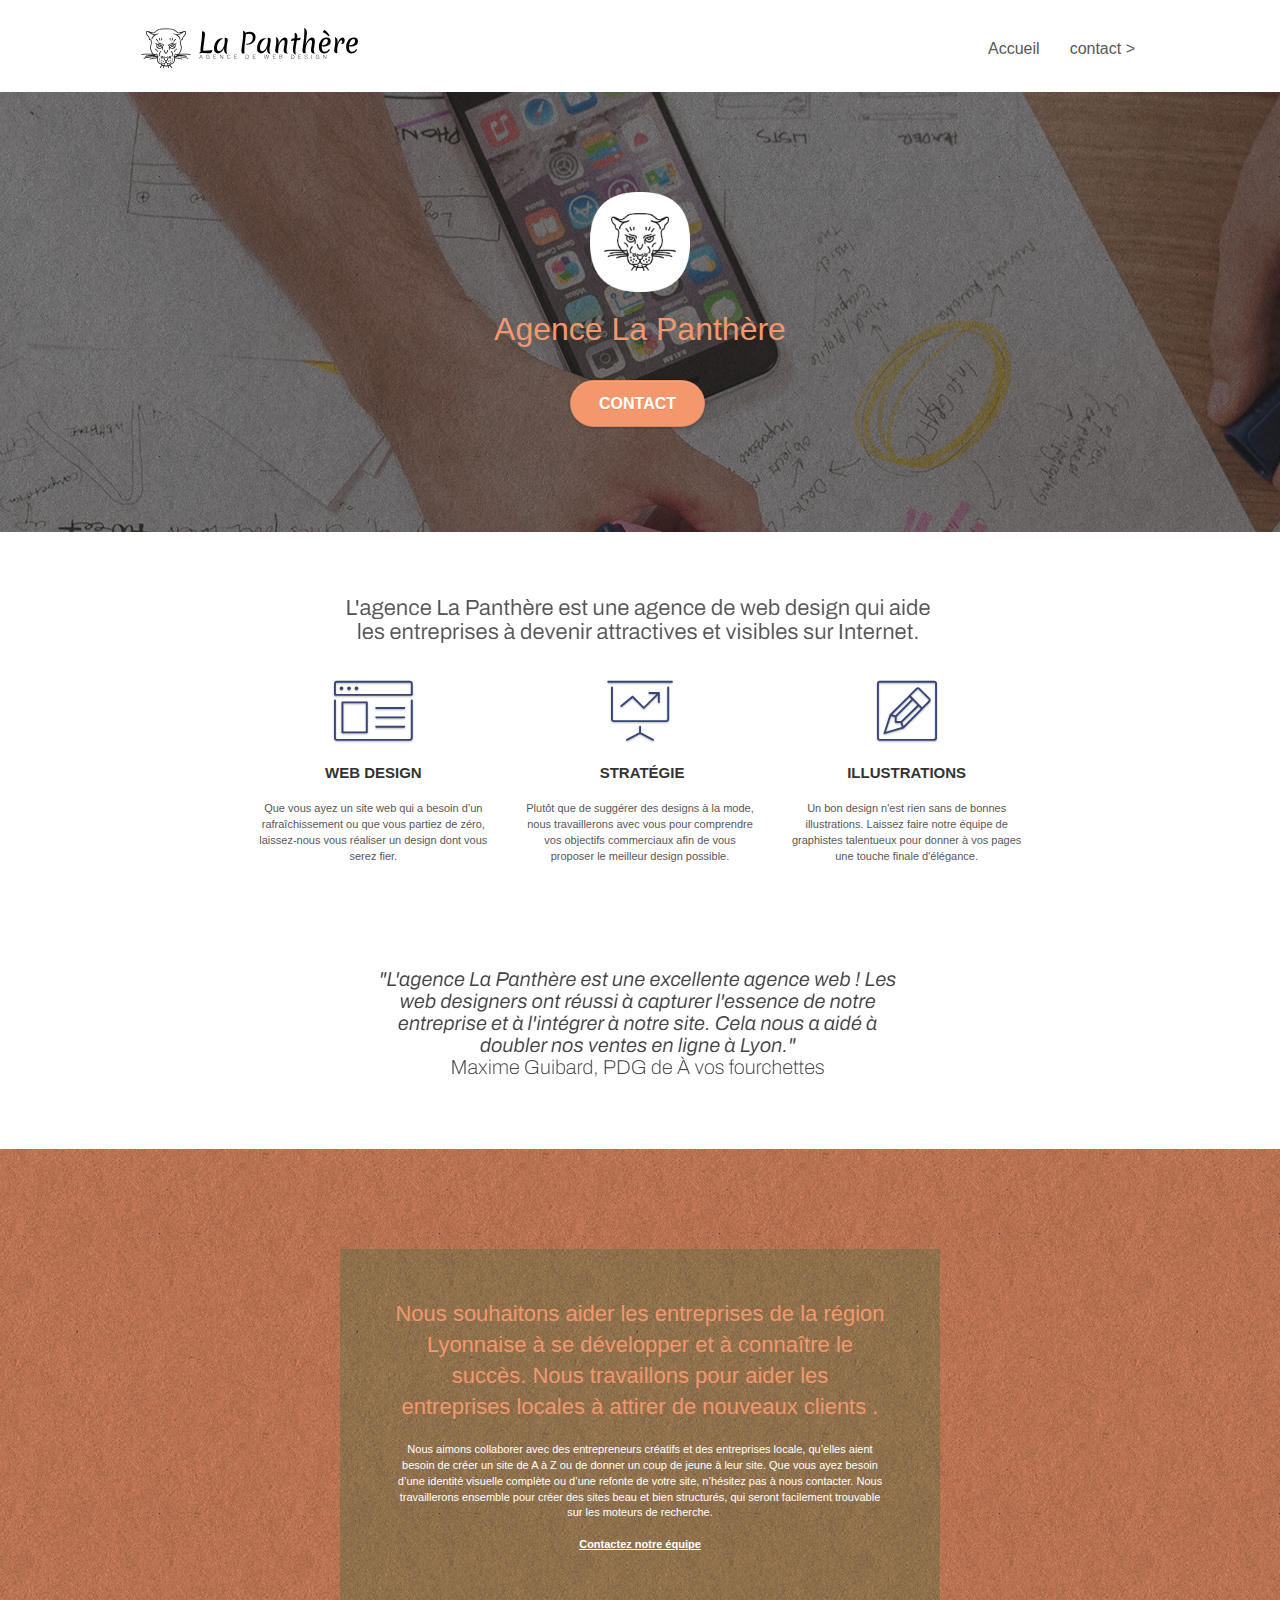
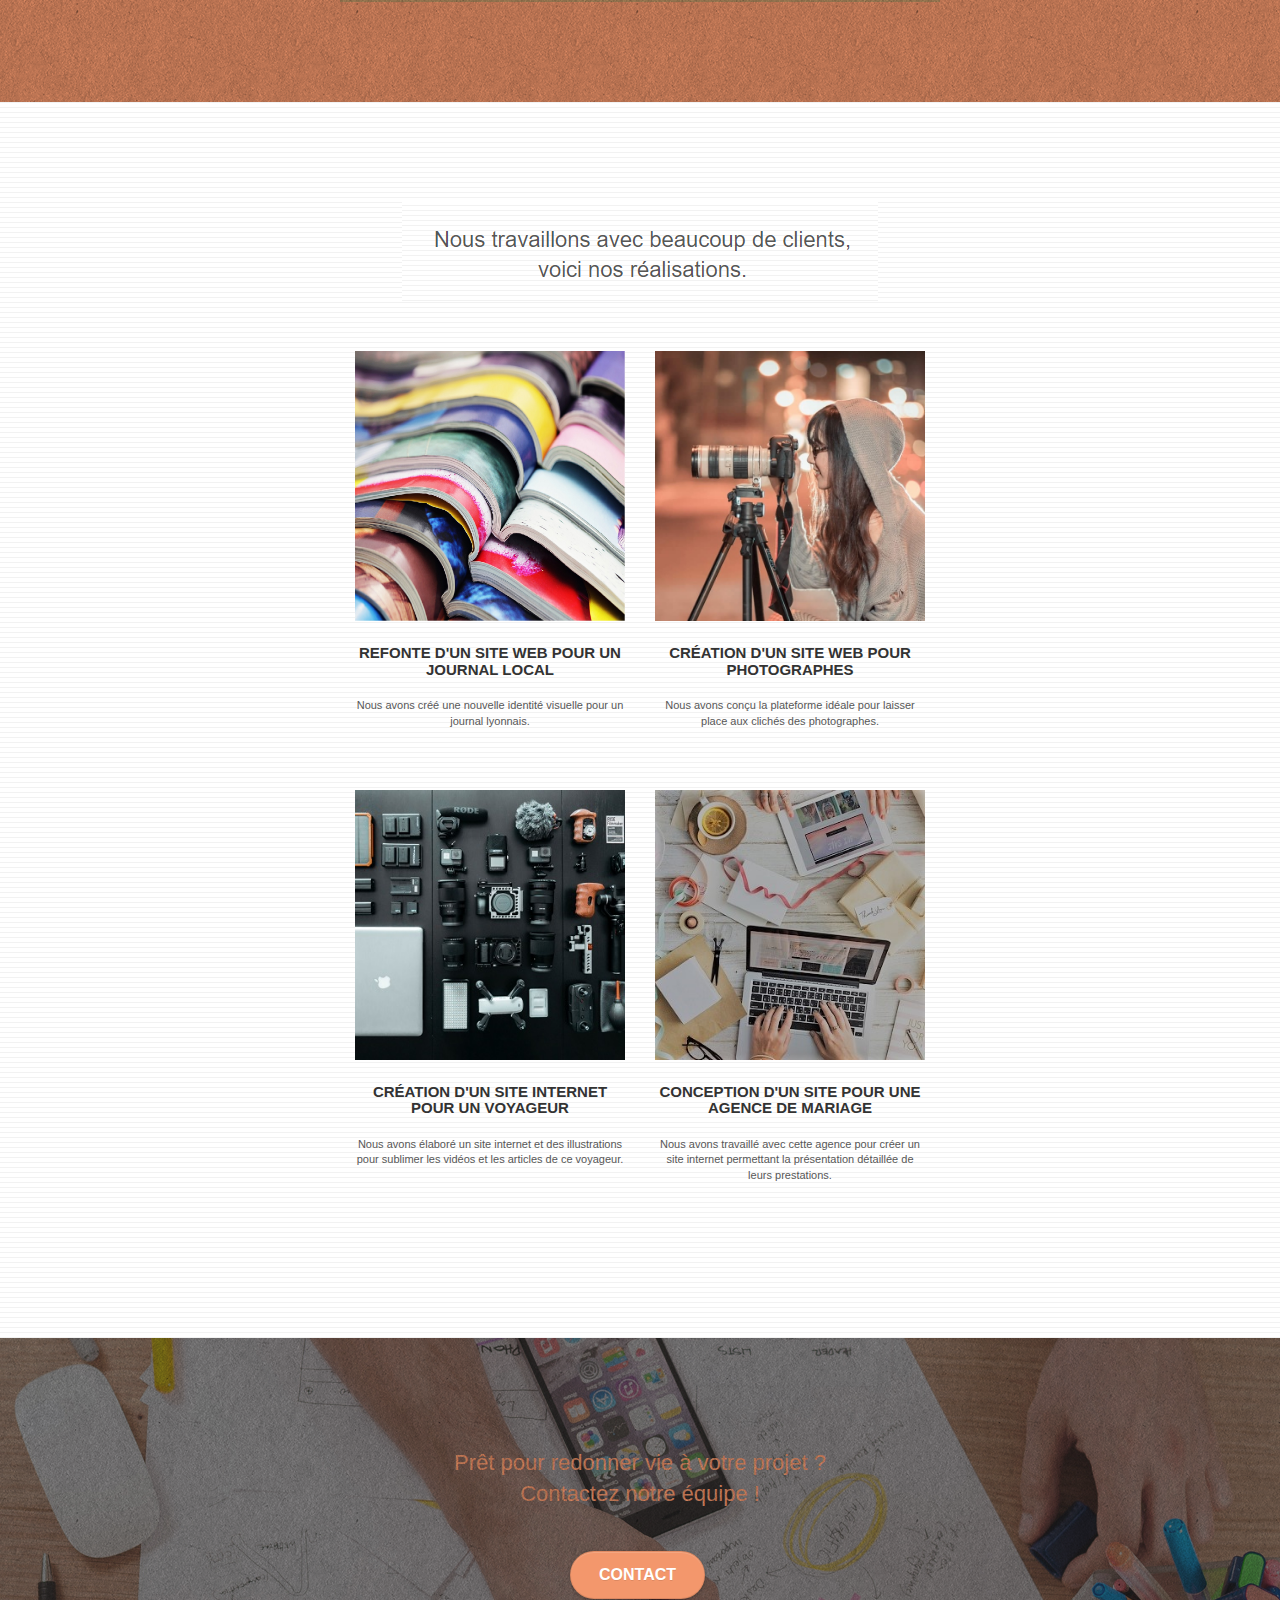
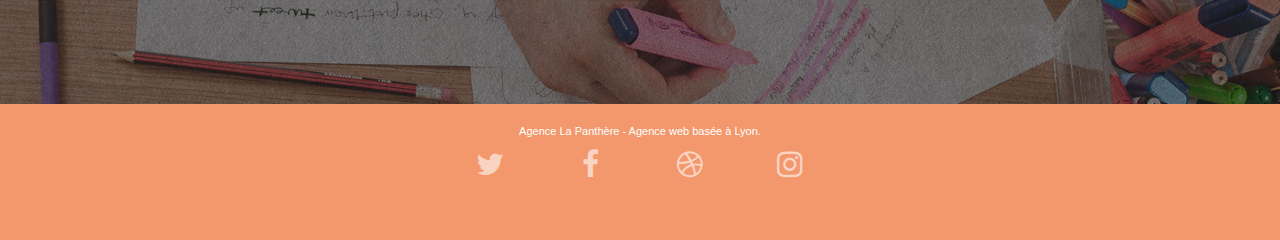
==== index.html @ e25e7077 "ajout d'une langue valide, modification des titres navigateur et suppression des lignes de texte qui" ====
<!doctype html>
<html lang="fr">
<head>
    <meta charset="utf-8">
    <meta name="keywords" content="seo, google, site web, site internet, agence design paris, agence design, agence design,agence design,agence design,agence design,agence design,agence design,agence design,agence design">
    <meta name="description" content="">
    <meta name="viewport" content="width=device-width, initial-scale=1.0, viewport-fit=cover">
    <link rel="shortcut icon" type="image/png" href="favicon.jpg">
    
	<link rel="stylesheet" type="text/css" href="./css/bootstrap.css">
	<link rel="stylesheet" type="text/css" href="style.css">
	<link rel="stylesheet" type="text/css" href="./css/font-awesome.css">
	<link rel="stylesheet" type="text/css" href="./css/et-line.css">
	
    
	<script src="./js/jquery-2.1.0.js"></script>
	<script src="./js/bootstrap.js"></script>
	<script src="./js/blocs.js"></script>
	<script src="./js/jquery.touchSwipe.js" defer></script>
	<script src="./js/gmaps.js"></script>

    <title>La Panthère-Accueil</title>

    
<!-- Analytics -->
 
<!-- Analytics END -->
    
</head>
<body>
<!-- Principal conteneur -->
<div class="page-container">
    
<!-- bloc-0 -->
<div class="bloc bgc-white l-bloc " id="bloc-0">
	<div class="container bloc-sm">

		<nav class="navbar row">
			<div class="navbar-header">
				<a class="navbar-brand" href="index.html"><img src="img/agence-la-panthere-monochrome.svg" alt="paris web design logo agence web meilleure agence" height="40" /></a>
				<button id="nav-toggle" type="button" class="ui-navbar-toggle navbar-toggle" data-toggle="collapse" data-target=".navbar-1">
					<span class="sr-only">Toggle navigation</span><span class="icon-bar"></span><span class="icon-bar"></span><span class="icon-bar"></span>
				</button>
			</div>
			<div class="collapse navbar-collapse navbar-1 special-dropdown-nav">
				<ul class="site-navigation nav navbar-nav">
					<li>
						<a href="index.html">Accueil</a>
					</li>
					<li>
					</li>
					<li>
						<a href="contact.html">contact &gt;</a>
					</li>
				</ul>
			</div>
		</nav>
	</div>
</div>
<!-- bloc-0 END -->

<!-- bloc-1-presentation -->
<div class="bloc bgc-dark-slate-blue bg-banniere d-bloc bg-t-edge bloc-bg-texture texture-paper b-parallax" id="bloc-1-hero">
	<div class="container bloc-lg">
		<div class="row tight-width-whitespace">
			<div class="col-sm-12">
				<img src="img/logo.png" class="center-block image-resize-mode" width="100" alt="Agence La Panthère, agence web paris, création logo paris" />
				<h1 class="text-center hero-bloc-text tc-white ">
					Agence La Panthère
				</h1>
				<div class="text-center">
					<a href="contact.html" class="btn btn-lg btn-clean btn-rd cta-hero btn-atomic-tangerine" id="cta-hero">Contact</a>
				</div>
			</div>
		</div>
	</div>
</div>
<!-- bloc-1-presentation END -->

<!-- bloc-2-services -->
<div class="bloc bgc-white l-bloc" id="bloc-2-services">
	<div class="container bloc-md">
		<div class="row">
			<div class="col-sm-12 text-center">
				<img alt="agence web, agence web paris, web design paris, stratégie web" src="img/title.png" />
			</div>
		</div>
		<div class="row voffset-lg med-width-whitespace">
			<div class="col-sm-4">
				<div class="text-center">
					<span class="et-icon-browser sm-shadow icon-dark-slate-blue icons icon-lg"></span>
				</div>
				<h3 class="mg-md text-center">
					Web design
				</h3>
				<p class="text-center ">
					Que vous ayez un site web qui a besoin d&rsquo;un rafraîchissement ou que vous partiez de zéro, laissez-nous vous réaliser un design dont vous serez fier.
				</p>
			</div>
			<div class="col-sm-4">
				<div class="text-center">
					<span class="et-icon-presentation sm-shadow icon-dark-slate-blue icons icon-lg"></span>
				</div>
				<h3 class="mg-md text-center">
					&nbsp;Stratégie
				</h3>
				<p class="text-center ">
					Plutôt que de suggérer des designs à la mode, nous travaillerons avec vous pour comprendre vos objectifs commerciaux afin de vous proposer le meilleur design possible.<br>
				</p>
			</div>
			<div class="col-sm-4">
				<div class="text-center">
					<span class="et-icon-edit sm-shadow icon-dark-slate-blue icons icon-lg"></span>
				</div>
				<h3 class="mg-md text-center">
					Illustrations
				</h3>
				<p class="text-center ">
					Un bon design n'est rien sans de bonnes illustrations. Laissez faire notre équipe de graphistes talentueux pour donner à vos pages une touche finale d'élégance.
				</p>
			</div>
		</div>
		<div class="row voffset-lg voffset">
			<div class="col-xs-12 col-md-8 col-md-offset-2 text-center">
				<img alt="agence web, agence web paris, web design paris, stratégie web" src="img/citation.png" />

			</div>
		</div>
	</div>
</div>
<!-- bloc-2-services END -->

<!-- bloc-3-what-i-do -->
<div class="bloc tc-white bgc-atomic-tangerine bg-presentation d-bloc bloc-bg-texture texture-paper b-parallax" id="bloc-3-what-i-do">
	<div class="container bloc-lg">
		<div class="row tight-width-whitespace black-background">
			<div class="col-sm-12">
				<h2 class="mg-md text-center tc-white">
					Nous souhaitons aider les entreprises de la région Lyonnaise à se développer et à connaître le succès. Nous travaillons pour aider les entreprises locales à attirer de nouveaux clients .<br>
				</h2>
				<p class="text-center white">
					Nous aimons collaborer avec des entrepreneurs créatifs et des entreprises locale, qu’elles aient besoin de créer un site de A à Z ou de donner un coup de jeune à leur site. Que vous ayez besoin d’une identité visuelle complète ou d’une refonte de votre site, n’hésitez pas à nous contacter. Nous travaillerons ensemble pour créer des sites beau et bien structurés, qui seront facilement trouvable sur les moteurs de recherche. <br><br><a class="ltc-white bold-link" href="contact.html">Contactez notre équipe</a><br>
				</p>
			</div>
		</div>
	</div>
</div>
<!-- bloc-3-what-i-do END -->

<!-- bloc-4-portfolio -->
<div class="bloc bgc-white bg-lines-h2-bg bg-repeat l-bloc" id="bloc-4-portfolio">
	<div class="container bloc-lg">
		<div class="row">
			<div class="col-sm-12 text-center">
				<img alt="agence web, agence web paris, web design paris, stratégie web" src="img/title2.png" />
			</div>
		</div>
		<div class="row tight-width-whitespace portfolio-row">
			<div class="col-sm-6">
				<a href="#" data-lightbox="img/1.jpg" data-gallery-id="gallery-1" data-caption="Refonte d'un site web pour un journal local" data-frame="snapshot-lb"><img src="img/1.jpg" alt="paris web design logo agence web meilleure agence et refonte site web journal" class="img-responsive portfolio-thumb" /></a>
				<h3 class="mg-md text-center">
					Refonte d'un site web pour un journal local
				</h3>
				<p class="text-center">
					Nous avons créé une nouvelle identité visuelle pour un journal lyonnais.
				</p>
			</div>
			<div class="col-sm-6">
				<a href="#" data-lightbox="img/2.jpg" data-gallery-id="gallery-1" data-caption="Création d'un site web pour photographes" data-frame="snapshot-lb"><img src="img/2.jpg" class="img-responsive portfolio-thumb" alt="paris web design logo agence web meilleure agence, Création d'un site web pour photographes" /></a>
				<h3 class="mg-md text-center">
					Création d'un site web pour photographes
				</h3>
				<p class="text-center">
					Nous avons conçu la plateforme idéale pour laisser place aux clichés des photographes.
				</p>
			</div>
		</div>
		<div class="row tight-width-whitespace portfolio-row">
			<div class="col-sm-6">
				<a href="#" data-lightbox="img/3.bmp" data-gallery-id="gallery-1" data-caption="Création d'un site internet pour un voyageur" data-frame="snapshot-lb"><img src="img/3.bmp" class="img-responsive portfolio-thumb" alt="paris web design logo agence web meilleure agence, Création d'un site web pour voyageur"/></a>
				<h3 class="mg-md text-center">
					Création d'un site internet pour un voyageur
				</h3>
				<p class="text-center">
					Nous avons élaboré un site internet et des illustrations pour sublimer les vidéos et les articles de ce voyageur.
				</p>
			</div>
			<div class="col-sm-6">
				<a href="#" data-lightbox="img/4.bmp" data-gallery-id="gallery-1" data-caption="Conception d'un site pour une agence de mariage" data-frame="snapshot-lb"><img src="img/4.bmp" class="img-responsive portfolio-thumb" alt="paris web design logo agence web meilleure agence, Création d'un site web pour agence de mariage" /></a>
				<h3 class="mg-md text-center">
					Conception d'un site pour une agence de mariage
				</h3>
				<p class="text-center">
					Nous avons travaillé avec cette agence pour créer un site internet permettant la présentation détaillée de leurs prestations.
				</p>
			</div>
		</div>
	</div>
</div>
<!-- bloc-4-portfolio END -->

<!-- bloc-5-cta -->
<div class="bloc bgc-dark-slate-blue bg-banniere d-bloc bloc-bg-texture texture-paper" id="bloc-5-cta">
	<div class="container bloc-lg">
		<div class="row">
			<h2 class="mg-md text-center tc-white">
				Prêt pour redonner vie à votre projet ?<br>Contactez notre équipe !
			</h2>
			<div class="col-sm-12 text-center">
				<a href="contact.html" class="btn btn-atomic-tangerine btn-clean btn-rd btn-lg cta-hero">Contact</a>
			</div>
		</div>
	</div>
</div>
<!-- bloc-5-cta END -->

<!-- Footer - bloc-8 -->
<div class="bloc bgc-atomic-tangerine d-bloc" id="bloc-8">
	<div class="container bloc-sm">
		<div class="row">
			<div class="col-sm-12">
				<p class="text-center white">
					Agence La Panthère - Agence web basée à Lyon.<br>
				</p>
				<div class="row row-no-gutters social">
					<div class="col-sm-3">
						<div class="text-center">
							<a class="social" href="index.html"><span class="fa fa-twitter icon-md"></span></a>
						</div>
					</div>
					<div class="col-sm-3">
						<div class="text-center">
							<a class="social" href="index.html"><span class="fa fa-facebook icon-md"></span></a>
						</div>
					</div>
					<div class="col-sm-3">
						<div class="text-center">
							<a class="social" href="index.html"><span class="fa fa-dribbble icon-md"></span></a>
						</div>
					</div>
					<div class="col-sm-3">
						<div class="text-center">
							<a class="social" href="index.html"><span class="fa fa-instagram icon-md"></span></a>
						</div>
					</div>
					<div class="keywords" style="color:#F3976C;">Agence web à paris, stratégie web, web design, illustrations, design de site web, site web, web, internet, site internet, site</div>
				</div>
			</div>
		</div>
	</div>
</div>
<!-- Footer - bloc-8 END -->

</div>
<!-- Principal conteneur END -->
    

</body>
</html>
---- style.css ----
body {
    margin: 0;
    padding: 0;
    background: #FFF;
    overflow-x: hidden;
    -webkit-font-smoothing: antialiased;
    -moz-osx-font-smoothing: grayscale;
}

a,
button {
    transition: all .3s ease-in-out;
    outline: none!important;
}

a:hover {
    text-decoration: none;
    cursor: pointer;
}

#page-loading-blocs-notifaction {
    position: fixed;
    top: 0;
    bottom: 0;
    width: 100%;
    z-index: 100000;
    background: #FFFFFF url("img/pageload-spinner.gif") no-repeat center center;
}

.bloc {
    width: 100%;
    clear: both;
    background: 50% 50% no-repeat;
    padding: 0 50px;
    -webkit-background-size: cover;
    -moz-background-size: cover;
    -o-background-size: cover;
    background-size: cover;
    position: relative;
}

.bloc .container {
    padding-left: 0;
    padding-right: 0;
}

.bloc-lg {
    padding: 100px 50px;
}

.bloc-md {
    padding: 50px;
}

.bloc-sm {
    padding: 20px 50px;
}

.bg-center,
.bg-l-edge,
.bg-r-edge,
.bg-t-edge,
.bg-b-edge,
.bg-tl-edge,
.bg-bl-edge,
.bg-tr-edge,
.bg-br-edge,
.bg-repeat {
    -webkit-background-size: auto!important;
    -moz-background-size: auto!important;
    -o-background-size: auto!important;
    background-size: auto!important;
}

.bg-repeat {
    background: repeat;
}

.bg-t-edge {
    background: top no-repeat;
}

.bloc-bg-texture::before {
    content: "";
    background-size: 2px 2px;
    position: absolute;
    top: 0;
    bottom: 0;
    left: 0;
    right: 0;
}

.texture-paper::before {
    background: url("img/texture-paper.png");
    background-size: 280px 280px;
}

.b-parallax {
    background-attachment: fixed;
}

.d-bloc {
    color: rgba(255, 255, 255, .7);
}

.d-bloc button:hover {
    color: rgba(255, 255, 255, .9);
}

.d-bloc .icon-round,
.d-bloc .icon-square,
.d-bloc .icon-rounded,
.d-bloc .icon-semi-rounded-a,
.d-bloc .icon-semi-rounded-b {
    border-color: rgba(255, 255, 255, .9);
}

.d-bloc .divider-h span {
    border-color: rgba(255, 255, 255, .2);
}

.d-bloc .a-btn,
.d-bloc .navbar a,
.d-bloc .navbar-brand,
.d-bloc a .icon-sm,
.d-bloc a .icon-md,
.d-bloc a .icon-lg,
.d-bloc a .icon-xl,
.d-bloc h1 a,
.d-bloc h2 a,
.d-bloc h3 a,
.d-bloc h4 a,
.d-bloc h5 a,
.d-bloc h6 a,
.d-bloc p a {
    color: rgba(255, 255, 255, .6);
}

.d-bloc .a-btn:hover,
.d-bloc .navbar a:hover,
.d-bloc .navbar-brand:hover,
.d-bloc a:hover .icon-sm,
.d-bloc a:hover .icon-md,
.d-bloc a:hover .icon-lg,
.d-bloc a:hover .icon-xl,
.d-bloc h1 a:hover,
.d-bloc h2 a:hover,
.d-bloc h3 a:hover,
.d-bloc h4 a:hover,
.d-bloc h5 a:hover,
.d-bloc h6 a:hover,
.d-bloc p a:hover {
    color: rgba(255, 255, 255, 1);
}

.d-bloc .navbar-toggle .icon-bar {
    background: rgba(255, 255, 255, 1);
}

.d-bloc .btn-wire,
.d-bloc .btn-wire:hover {
    color: rgba(255, 255, 255, 1);
    border-color: rgba(255, 255, 255, 1);
}

.d-bloc .panel {
    color: rgba(0, 0, 0, .5);
}

.d-bloc .panel button:hover {
    color: rgba(0, 0, 0, .7);
}

.d-bloc .panel icon {
    border-color: rgba(0, 0, 0, .7);
}

.d-bloc .panel .divider-h span {
    border-color: rgba(0, 0, 0, .1);
}

.d-bloc .panel .a-btn {
    color: rgba(0, 0, 0, .6);
}

.d-bloc .panel .a-btn:hover {
    color: rgba(0, 0, 0, 1);
}

.d-bloc .panel .btn-wire,
.d-bloc .panel .btn-wire:hover {
    color: rgba(0, 0, 0, .7);
    border-color: rgba(0, 0, 0, .3);
}

.d-bloc .panel,
.l-bloc {
    color: rgba(0, 0, 0, .5);
}

.d-bloc .panel button:hover,
.l-bloc button:hover {
    color: rgba(0, 0, 0, .7);
}

.l-bloc .icon-round,
.l-bloc .icon-square,
.l-bloc .icon-rounded,
.l-bloc .icon-semi-rounded-a,
.l-bloc .icon-semi-rounded-b {
    border-color: rgba(0, 0, 0, .7);
}

.d-bloc .panel .divider-h span,
.l-bloc .divider-h span {
    border-color: rgba(0, 0, 0, .1);
}

.d-bloc .panel .a-btn,
.l-bloc .a-btn,
.l-bloc .navbar a,
.l-bloc .navbar-brand,
.l-bloc a .icon-sm,
.l-bloc a .icon-md,
.l-bloc a .icon-lg,
.l-bloc a .icon-xl,
.l-bloc h1 a,
.l-bloc h2 a,
.l-bloc h3 a,
.l-bloc h4 a,
.l-bloc h5 a,
.l-bloc h6 a,
.l-bloc p a {
    color: rgba(0, 0, 0, .6);
}

.d-bloc .panel .a-btn:hover,
.l-bloc .a-btn:hover,
.l-bloc .navbar a:hover,
.l-bloc .navbar-brand:hover,
.l-bloc a:hover .icon-sm,
.l-bloc a:hover .icon-md,
.l-bloc a:hover .icon-lg,
.l-bloc a:hover .icon-xl,
.l-bloc h1 a:hover,
.l-bloc h2 a:hover,
.l-bloc h3 a:hover,
.l-bloc h4 a:hover,
.l-bloc h5 a:hover,
.l-bloc h6 a:hover,
.l-bloc p a:hover {
    color: rgba(0, 0, 0, 1);
}

.l-bloc .navbar-toggle .icon-bar {
    color: rgba(0, 0, 0, .6);
}

.d-bloc .panel .btn-wire,
.d-bloc .panel .btn-wire:hover,
.l-bloc .btn-wire,
.l-bloc .btn-wire:hover {
    color: rgba(0, 0, 0, .7);
    border-color: rgba(0, 0, 0, .3);
}

.voffset {
    margin-top: 30px;
}

.voffset-lg {
    margin-top: 80px;
}

.row-no-gutters {
    margin-right: 0;
    margin-left: 0;
}

.row.row-no-gutters > [class^="col-"],
.row.row-no-gutters > [class*=" col-"] {
    padding-right: 0;
    padding-left: 0;
}

#bloc-1-hero h1 {
    font-size: 32px;
}

.navbar {
    margin-bottom: 0;
    z-index: 1;
}

.navbar-brand {
    height: auto;
    padding: 3px 15px;
    font-size: 25px;
    font-weight: normal;
    font-weight: 600;
    line-height: 44px;
}

.navbar-brand img {
    max-height: 200px;
    margin: 0 5px 0 0;
    display: inline;
}

.navbar-brand img[src$=svg] {
    min-width: 100px;
}

.nav-center .navbar-brand img {
    margin: 0;
}

.navbar .nav {
    padding-top: 2px;
    margin-right: -16px;
    float: right;
    z-index: 1;
}

.nav > li {
    float: left;
    margin-top: 4px;
    font-size: 16px;
}

.navbar-nav .open .dropdown-menu > li > a {
    text-align: inherit;
}

.nav > li a:hover,
.nav > li a:focus {
    background: transparent;
}

.navbar-toggle {
    margin: 10px 10px 0 0;
    border: 0px;
}

.navbar-toggle:hover {
    background: transparent!important;
}

.navbar-toggle .icon-bar {
    background-color: rgba(0, 0, 0, .5);
    width: 26px;
}

.nav-invert .navbar .nav {
    float: left;
}

.nav-invert .navbar-header,
.nav-invert .navbar-brand {
    float: right;
    position: relative;
    z-index: 2;
}

@media (min-width: 768px) {
    .site-navigation {
        position: absolute;
        top: 50%;
        right: 20px;
        transform: translate(0, -50%);
        -webkit-transform: translateY(-50%);
    }
    .nav > li .dropdown-menu a,
    .nav > li .dropdown-menu a:hover {
        color: #484848;
    }
    .nav-invert .site-navigation {
        left: 0;
        right: 0;
    }
    .nav-center {
        text-align: center;
    }
    .nav-center .navbar-header {
        width: 100%;
    }
    .nav-center .navbar-header,
    .nav-center .navbar-brand,
    .nav-center .nav > li {
        float: none;
        display: inline-block;
    }
    .nav-center .site-navigation {
        position: relative;
        width: 100%;
        right: 0;
        margin-right: 0px;
        margin-top: 20px;
    }
    .nav-center.mini-nav .navbar-toggle {
        float: none;
        margin: 10px auto 0;
    }
}

.nav > li > .dropdown a {
    background: none!important;
    display: block;
    padding: 14px 15px;
}

nav .caret {
    margin: 0 5px;
}

.dropdown-menu .dropdown-menu {
    top: -8px;
    left: 100%;
}

.dropdown-menu .dropmenu-flow-right {
    top: 100%;
    left: 0;
    margin-left: -1px;
    border-top-left-radius: 0;
    border-top-right-radius: 0;
}

.dropdown-menu .dropdown span {
    border: 4px solid black;
    border-top-color: transparent;
    border-right-color: transparent;
    border-bottom-color: transparent;
    margin: 6px -5px 0 0!important;
    float: right;
}

.mg-md {
    margin-top: 10px;
    margin-bottom: 20px;
}

.mg-lg {
    margin-top: 10px;
    margin-bottom: 40px;
}

.btn {
    margin: 0 5px 5px 0;
}

.btn.pull-right {
    margin: 0 0 5px 5px;
}

.btn-d,
.btn-d:hover,
.btn-d:focus {
    color: #FFF;
    background: rgba(0, 0, 0, .3);
}

button {
    outline: none!important;
}

.btn-rd {
    border-radius: 40px;
}

.btn-clean {
    border: 1px solid rgba(0, 0, 0, .08);
    border-bottom-color: rgba(0, 0, 0, .1);
    text-shadow: 0 1px 0 rgba(0, 0, 1, .1);
    box-shadow: 0 1px 3px rgba(0, 0, 1, .25), inset 0 1px 0 0 rgba(255, 255, 255, .15);
}

.icon-md {
    font-size: 30px!important;
}

.icon-lg {
    font-size: 60px!important;
}

.sm-shadow {
    text-shadow: 0 1px 2px rgba(0, 0, 0, .3);
}

.panel-sq,
.panel-sq .panel-heading,
.panel-sq .panel-footer {
    border-radius: 0;
}

.panel-rd {
    border-radius: 30px;
}

.panel-rd .panel-heading {
    border-radius: 29px 29px 0 0;
}

.panel-rd .panel-footer {
    border-radius: 0 0 29px 29px;
}

.form-control {
    border-color: rgba(0, 0, 0, .1);
    box-shadow: none;
}

.scrollToTop {
    width: 40px;
    height: 40px;
    position: fixed;
    bottom: 20px;
    right: 20px;
    opacity: 0;
    z-index: 500;
    transition: all .3s ease-in-out;
}

.scrollToTop span {
    margin-top: 6px;
}

.showScrollTop {
    font-size: 14px;
    opacity: 1;
}

a[data-lightbox] {
    position: relative;
    display: block;
    text-align: center;
}

a[data-lightbox]:hover::before {
    content: "+";
    font-family: "HelveticaNeue-Light", "Helvetica Neue Light", "Helvetica Neue", Helvetica, Arial;
    font-size: 32px;
    width: 50px;
    height: 50px;
    margin-left: -25px;
    border-radius: 50%;
    background: rgba(0, 0, 0, .6);
    color: #FFF;
    font-weight: 100;
    z-index: 1;
    position: absolute;
    top: 50%;
    transform: translateY(-50%);
    -webkit-transform: translateY(-50%);
}

a[data-lightbox]:hover img {
    opacity: 0.6;
    -webkit-animation-fill-mode: none;
    animation-fill-mode: none;
}

#lightbox-modal {
    display: flex;
    align-items: center;
}

#lightbox-modal .modal-dialog {
    width: 90%;
    max-width: 900px;
    margin: 0 auto 0;
}

#lightbox-modal .modal-dialog img {
    max-height: 90vh;
    margin: 0 auto;
}

.lightbox-caption {
    padding: 20px;
    color: #FFF;
    background: rgba(0, 0, 0, .5);
    position: absolute;
    left: 15px;
    right: 15px;
    bottom: 5px;
}

.close-lightbox {
    color: #FFF;
    font-size: 30px;
    position: absolute;
    top: 20px;
    right: 20px;
    z-index: 20;
    background: rgba(0, 0, 0, .5);
    border: none;
    line-height: 30px;
    padding: 0 9px 5px;
    opacity: 0.3;
}

.close-lightbox:hover,
.next-lightbox:hover,
.prev-lightbox:hover {
    opacity: 1.0;
    color: #FFF;
}

.next-lightbox,
.prev-lightbox {
    font-size: 20px;
    color: rgba(255, 255, 255, .9);
    background: rgba(0, 0, 0, .5);
    transition: all .2s ease-in-out;
    position: absolute;
    top: 45%;
    z-index: 1;
    opacity: 0.4;
}

.next-lightbox {
    padding: 6px 8px 1px 13px;
    right: 25px;
}

.prev-lightbox {
    padding: 6px 13px 1px 10px;
    left: 25px;
}

.snapshot-lb .modal-body {
    padding-bottom: 45px;
}

.snapshot-lb .lightbox-caption {
    padding: 0;
    color: rgba(0, 0, 0, .5);
    background: none;
}

h1,
h2,
h3,
h4,
h5,
h6,
p,
label,
.btn,
a {
    font-family: "helvetica";
    font-weight: 400;
    color: #575757!important;
}

.container {
    max-width: 1000px;
}

.hero-bloc-text {
    font-size: 38px;
}

.hero-bloc-text-sub {
    font-size: 36px;
}

.statement-bloc-text {
    line-height: 26px;
    font-style: italic;
    font-size: 20px;
    text-align: center;
    font-weight: lighter;
    max-width: 520px;
    margin: auto auto auto auto;
}

p {
    font-size: 11px;
}

.tight-width-whitespace {
    max-width: 600px;
    margin: auto auto auto auto;
}

.h1 {
    font-size: 20px;
    font-family: "Open Sans";
}

.cta-hero {
    margin-top: 22px;
    color: #FFFFFF!important;
    text-transform: uppercase;
    padding: 12px 28px 12px 28px;
    font-size: 16px;
    font-weight: 700;
}

.social {
    max-width: 400px;
    margin: auto auto auto auto;
}

h2 {
    font-size: 22px;
    line-height: 1.4em;
}

h3 {
    font-size: 15px;
    text-transform: uppercase;
    font-weight: 700;
    color: #333333!important;
}

.med-width-whitespace {
    max-width: 800px;
    margin: auto auto auto auto;
    box-shadow: 0px 0px 0px #000000;
}

h1 {
    color: #333333!important;
}

h4 {
    color: #333333!important;
}

.icons {
    margin-bottom: 14px;
    margin-top: 24px;
}

.white {
    color: #FFFFFF!important;
}

.portfolio-thumb {
    margin-bottom: 24px;
}

.portfolio-row {
    margin-bottom: 44px;
    margin-top: 50px;
}

.avatar {
    box-shadow: 0px 4px 9px rgba(0, 0, 0, 0.3);
}

.black-background {
    background-color: rgba(165, 147, 99, 0.7);
    padding: 40px 40px 40px 40px;
}

.bold-link {
    font-weight: 900;
    text-decoration: underline!important;
}

.bgc-white {
    background-color: #FFFFFF;
}

.bgc-dark-slate-blue {
    background-color: #364577;
}

.bgc-atomic-tangerine {
    background-color: #F3976C;
}

.tc-white {
    color: #F3976C!important;
}

.btn-atomic-tangerine {
    background: #F3976C;
    color: #FFFFFF!important;
}

.btn-atomic-tangerine:hover {
    background: #c27956!important;
    color: #FFFFFF!important;
}

.ltc-white {
    color: #FFFFFF!important;
}

.ltc-white:hover {
    color: #cccccc!important;
}

.ltc-atomic-tangerine {
    color: #F3976C!important;
}

.ltc-atomic-tangerine:hover {
    color: #c27956!important;
}

.icon-dark-slate-blue {
    color: #364577!important;
    border-color: #364577!important;
}

.bg-dots-bg {
    background-image: url("img/dots-bg.png");
}

.bg-lines-h2-bg {
    background-image: url("img/lines-h2-bg.png");
}

.bg-banniere {
    background-image: url("img/agence-la-panthere.jpg");
}

.bg-presentation {
    background-image: url("img/image-de-presentation.bmp");
}

@media (max-width: 1024px) {
    .bloc {
        padding-left: 20px;
        padding-right: 20px;
    }
    .bloc.full-width-bloc,
    .bloc-tile-2.full-width-bloc .container,
    .bloc-tile-3.full-width-bloc .container,
    .bloc-tile-4.full-width-bloc .container {
        padding-left: 0;
        padding-right: 0;
    }
}

@media (max-width: 992px) and (min-width: 768px) {
    .navbar .nav {
        max-width: 80%
    }
    .nav-center.navbar .nav {
        max-width: 100%
    }
}

@media only screen and (min-device-width: 768px) and (max-device-width: 1024px) and (orientation: landscape) {
    .b-parallax {
        background-attachment: scroll;
    }
}

@media only screen and (min-device-width: 1024px) and (max-device-width: 1366px) and (-webkit-min-device-pixel-ratio: 1.5) {
    .b-parallax {
        background-attachment: scroll;
    }
}

@media (max-width: 991px) {
    .container {
        width: 100%;
    }
    .b-parallax {
        background-attachment: scroll;
    }
    .page-container,
    #hero-bloc {
        overflow-x: hidden;
        position: relative;
    }
    .bloc {
        padding-left: constant(safe-area-inset-left);
        padding-right: constant(safe-area-inset-right);
    }
    .bloc-group,
    .bloc-group .bloc {
        display: block;
        width: 100%;
    }
    .bloc-fill-screen .fill-bloc-top-edge,
    .bloc-fill-screen .fill-bloc-bottom-edge {
        padding: 0 20px;
        padding-left: constant(safe-area-inset-left);
        padding-right: constant(safe-area-inset-right);
    }
}

@media (max-width: 767px) {
    .page-container {
        overflow-x: hidden;
        position: relative;
    }
    h1,
    h2,
    h3,
    h4,
    h5,
    h6,
    p,
    #disqus_thread {
        padding-left: 10px!important;
        padding-right: 10px!important;
    }
    .b-parallax {
        background-attachment: scroll;
    }
    .navbar .nav {
        padding-top: 0;
        border-top: 1px solid rgba(0, 0, 0, .2);
        float: none!important;
    }
    .navbar.row {
        margin-left: 0;
        margin-right: 0;
    }
    .site-navigation {
        position: inherit;
        transform: none;
        -webkit-transform: none;
        -ms-transform: none;
    }
    .nav > li {
        margin-top: 0;
        border-bottom: 1px solid rgba(0, 0, 0, .1);
        background: rgba(0, 0, 0, .05);
        text-align: left;
        padding-left: 15px;
        width: 100%;
    }
    .nav > li:hover {
        background: rgba(0, 0, 0, .08);
    }
    .dropdown .dropdown a .caret {
        float: none;
        margin: 5px 0 0 10px!important;
        border: 4px solid black;
        border-bottom-color: transparent;
        border-right-color: transparent;
        border-left-color: transparent;
    }
    #hero-bloc .navbar .nav {
        background: rgba(0, 0, 0, .8);
    }
    #hero-bloc .navbar .nav a {
        color: rgba(255, 255, 255, .6);
    }
    .hero {
        padding: 50px 0;
    }
    .hero-nav {
        left: -1px;
        right: -1px;
    }
    .navbar-collapse {
        padding: 0;
        overflow-x: hidden;
        -webkit-box-shadow: none;
        box-shadow: none;
    }
    .navbar-brand img {
        max-height: 40px;
        width: auto;
    }
    .nav-invert .navbar-header {
        float: none;
        width: 100%;
    }
    .nav-invert .navbar-toggle {
        float: left;
        margin-left: 10px;
    }
    .bloc {
        padding-left: 0;
        padding-right: 0;
    }
    .bloc-xxl,
    .bloc-xl,
    .bloc-lg {
        padding: 40px 0;
    }
    .bloc-sm,
    .bloc-md {
        padding-left: 0;
        padding-right: 0;
    }
    .bloc-tile-2 .container,
    .bloc-tile-3 .container,
    .bloc-tile-4 .container,
    .bloc-fill-screen .fill-bloc-top-edge,
    .bloc-fill-screen .fill-bloc-bottom-edge {
        padding-left: 0;
        padding-right: 0;
    }
    .a-block {
        padding: 0 10px;
    }
    .btn-dwn {
        display: none;
    }
    .voffset {
        margin-top: 5px;
    }
    .voffset-md {
        margin-top: 20px;
    }
    .voffset-lg {
        margin-top: 30px;
    }
    form {
        padding: 5px;
    }
    .close-lightbox {
        display: inline-block;
    }
    .blocsapp-device-iphone5 {
        background-size: 216px 425px;
        padding-top: 60px;
        width: 216px;
        height: 425px;
    }
    .blocsapp-device-iphone5 img {
        width: 180px;
        height: 320px;
    }
}

@media (max-width: 400px) {
    .bloc {
        padding-left: 0;
        padding-right: 0;
    }
}

@media (max-width: 767px) {
    .bloc-mob-center-text {
        text-align: center;
    }
}
---- css/et-line.css ----
@font-face {
    font-family: et-line;
    src: url(../fonts/et-line.eot);
    src: url(../fonts/et-line.eot?#iefix) format('embedded-opentype'), url(../fonts/et-line.woff) format('woff'), url(../fonts/et-line.ttf) format('truetype'), url(../fonts/et-line.svg#et-line) format('svg');
    font-weight: 400;
    font-style: normal
}

.et-icon-adjustments,
.et-icon-alarmclock,
.et-icon-anchor,
.et-icon-aperture,
.et-icon-attachment,
.et-icon-bargraph,
.et-icon-basket,
.et-icon-beaker,
.et-icon-bike,
.et-icon-book-open,
.et-icon-briefcase,
.et-icon-browser,
.et-icon-calendar,
.et-icon-camera,
.et-icon-caution,
.et-icon-chat,
.et-icon-circle-compass,
.et-icon-clipboard,
.et-icon-clock,
.et-icon-cloud,
.et-icon-compass,
.et-icon-desktop,
.et-icon-dial,
.et-icon-document,
.et-icon-documents,
.et-icon-download,
.et-icon-dribbble,
.et-icon-edit,
.et-icon-envelope,
.et-icon-expand,
.et-icon-facebook,
.et-icon-flag,
.et-icon-focus,
.et-icon-gears,
.et-icon-genius,
.et-icon-gift,
.et-icon-global,
.et-icon-globe,
.et-icon-googleplus,
.et-icon-grid,
.et-icon-happy,
.et-icon-hazardous,
.et-icon-heart,
.et-icon-hotairballoon,
.et-icon-hourglass,
.et-icon-key,
.et-icon-laptop,
.et-icon-layers,
.et-icon-lifesaver,
.et-icon-lightbulb,
.et-icon-linegraph,
.et-icon-linkedin,
.et-icon-lock,
.et-icon-magnifying-glass,
.et-icon-map,
.et-icon-map-pin,
.et-icon-megaphone,
.et-icon-mic,
.et-icon-mobile,
.et-icon-newspaper,
.et-icon-notebook,
.et-icon-paintbrush,
.et-icon-paperclip,
.et-icon-pencil,
.et-icon-phone,
.et-icon-picture,
.et-icon-pictures,
.et-icon-piechart,
.et-icon-presentation,
.et-icon-pricetags,
.et-icon-printer,
.et-icon-profile-female,
.et-icon-profile-male,
.et-icon-puzzle,
.et-icon-quote,
.et-icon-recycle,
.et-icon-refresh,
.et-icon-ribbon,
.et-icon-rss,
.et-icon-sad,
.et-icon-scissors,
.et-icon-scope,
.et-icon-search,
.et-icon-shield,
.et-icon-speedometer,
.et-icon-strategy,
.et-icon-streetsign,
.et-icon-tablet,
.et-icon-target,
.et-icon-telescope,
.et-icon-toolbox,
.et-icon-tools,
.et-icon-tools-2,
.et-icon-trophy,
.et-icon-tumblr,
.et-icon-twitter,
.et-icon-upload,
.et-icon-video,
.et-icon-wallet,
.et-icon-wine {
    font-family: et-line;
    speak: none;
    font-style: normal;
    font-weight: 400;
    font-variant: normal;
    text-transform: none;
    line-height: 1;
    -webkit-font-smoothing: antialiased;
    -moz-osx-font-smoothing: grayscale;
    display: inline-block
}

.et-icon-mobile:before {
    content: "\e000"
}

.et-icon-laptop:before {
    content: "\e001"
}

.et-icon-desktop:before {
    content: "\e002"
}

.et-icon-tablet:before {
    content: "\e003"
}

.et-icon-phone:before {
    content: "\e004"
}

.et-icon-document:before {
    content: "\e005"
}

.et-icon-documents:before {
    content: "\e006"
}

.et-icon-search:before {
    content: "\e007"
}

.et-icon-clipboard:before {
    content: "\e008"
}

.et-icon-newspaper:before {
    content: "\e009"
}

.et-icon-notebook:before {
    content: "\e00a"
}

.et-icon-book-open:before {
    content: "\e00b"
}

.et-icon-browser:before {
    content: "\e00c"
}

.et-icon-calendar:before {
    content: "\e00d"
}

.et-icon-presentation:before {
    content: "\e00e"
}

.et-icon-picture:before {
    content: "\e00f"
}

.et-icon-pictures:before {
    content: "\e010"
}

.et-icon-video:before {
    content: "\e011"
}

.et-icon-camera:before {
    content: "\e012"
}

.et-icon-printer:before {
    content: "\e013"
}

.et-icon-toolbox:before {
    content: "\e014"
}

.et-icon-briefcase:before {
    content: "\e015"
}

.et-icon-wallet:before {
    content: "\e016"
}

.et-icon-gift:before {
    content: "\e017"
}

.et-icon-bargraph:before {
    content: "\e018"
}

.et-icon-grid:before {
    content: "\e019"
}

.et-icon-expand:before {
    content: "\e01a"
}

.et-icon-focus:before {
    content: "\e01b"
}

.et-icon-edit:before {
    content: "\e01c"
}

.et-icon-adjustments:before {
    content: "\e01d"
}

.et-icon-ribbon:before {
    content: "\e01e"
}

.et-icon-hourglass:before {
    content: "\e01f"
}

.et-icon-lock:before {
    content: "\e020"
}

.et-icon-megaphone:before {
    content: "\e021"
}

.et-icon-shield:before {
    content: "\e022"
}

.et-icon-trophy:before {
    content: "\e023"
}

.et-icon-flag:before {
    content: "\e024"
}

.et-icon-map:before {
    content: "\e025"
}

.et-icon-puzzle:before {
    content: "\e026"
}

.et-icon-basket:before {
    content: "\e027"
}

.et-icon-envelope:before {
    content: "\e028"
}

.et-icon-streetsign:before {
    content: "\e029"
}

.et-icon-telescope:before {
    content: "\e02a"
}

.et-icon-gears:before {
    content: "\e02b"
}

.et-icon-key:before {
    content: "\e02c"
}

.et-icon-paperclip:before {
    content: "\e02d"
}

.et-icon-attachment:before {
    content: "\e02e"
}

.et-icon-pricetags:before {
    content: "\e02f"
}

.et-icon-lightbulb:before {
    content: "\e030"
}

.et-icon-layers:before {
    content: "\e031"
}

.et-icon-pencil:before {
    content: "\e032"
}

.et-icon-tools:before {
    content: "\e033"
}

.et-icon-tools-2:before {
    content: "\e034"
}

.et-icon-scissors:before {
    content: "\e035"
}

.et-icon-paintbrush:before {
    content: "\e036"
}

.et-icon-magnifying-glass:before {
    content: "\e037"
}

.et-icon-circle-compass:before {
    content: "\e038"
}

.et-icon-linegraph:before {
    content: "\e039"
}

.et-icon-mic:before {
    content: "\e03a"
}

.et-icon-strategy:before {
    content: "\e03b"
}

.et-icon-beaker:before {
    content: "\e03c"
}

.et-icon-caution:before {
    content: "\e03d"
}

.et-icon-recycle:before {
    content: "\e03e"
}

.et-icon-anchor:before {
    content: "\e03f"
}

.et-icon-profile-male:before {
    content: "\e040"
}

.et-icon-profile-female:before {
    content: "\e041"
}

.et-icon-bike:before {
    content: "\e042"
}

.et-icon-wine:before {
    content: "\e043"
}

.et-icon-hotairballoon:before {
    content: "\e044"
}

.et-icon-globe:before {
    content: "\e045"
}

.et-icon-genius:before {
    content: "\e046"
}

.et-icon-map-pin:before {
    content: "\e047"
}

.et-icon-dial:before {
    content: "\e048"
}

.et-icon-chat:before {
    content: "\e049"
}

.et-icon-heart:before {
    content: "\e04a"
}

.et-icon-cloud:before {
    content: "\e04b"
}

.et-icon-upload:before {
    content: "\e04c"
}

.et-icon-download:before {
    content: "\e04d"
}

.et-icon-target:before {
    content: "\e04e"
}

.et-icon-hazardous:before {
    content: "\e04f"
}

.et-icon-piechart:before {
    content: "\e050"
}

.et-icon-speedometer:before {
    content: "\e051"
}

.et-icon-global:before {
    content: "\e052"
}

.et-icon-compass:before {
    content: "\e053"
}

.et-icon-lifesaver:before {
    content: "\e054"
}

.et-icon-clock:before {
    content: "\e055"
}

.et-icon-aperture:before {
    content: "\e056"
}

.et-icon-quote:before {
    content: "\e057"
}

.et-icon-scope:before {
    content: "\e058"
}

.et-icon-alarmclock:before {
    content: "\e059"
}

.et-icon-refresh:before {
    content: "\e05a"
}

.et-icon-happy:before {
    content: "\e05b"
}

.et-icon-sad:before {
    content: "\e05c"
}

.et-icon-facebook:before {
    content: "\e05d"
}

.et-icon-twitter:before {
    content: "\e05e"
}

.et-icon-googleplus:before {
    content: "\e05f"
}

.et-icon-rss:before {
    content: "\e060"
}

.et-icon-tumblr:before {
    content: "\e061"
}

.et-icon-linkedin:before {
    content: "\e062"
}

.et-icon-dribbble:before {
    content: "\e063"
}
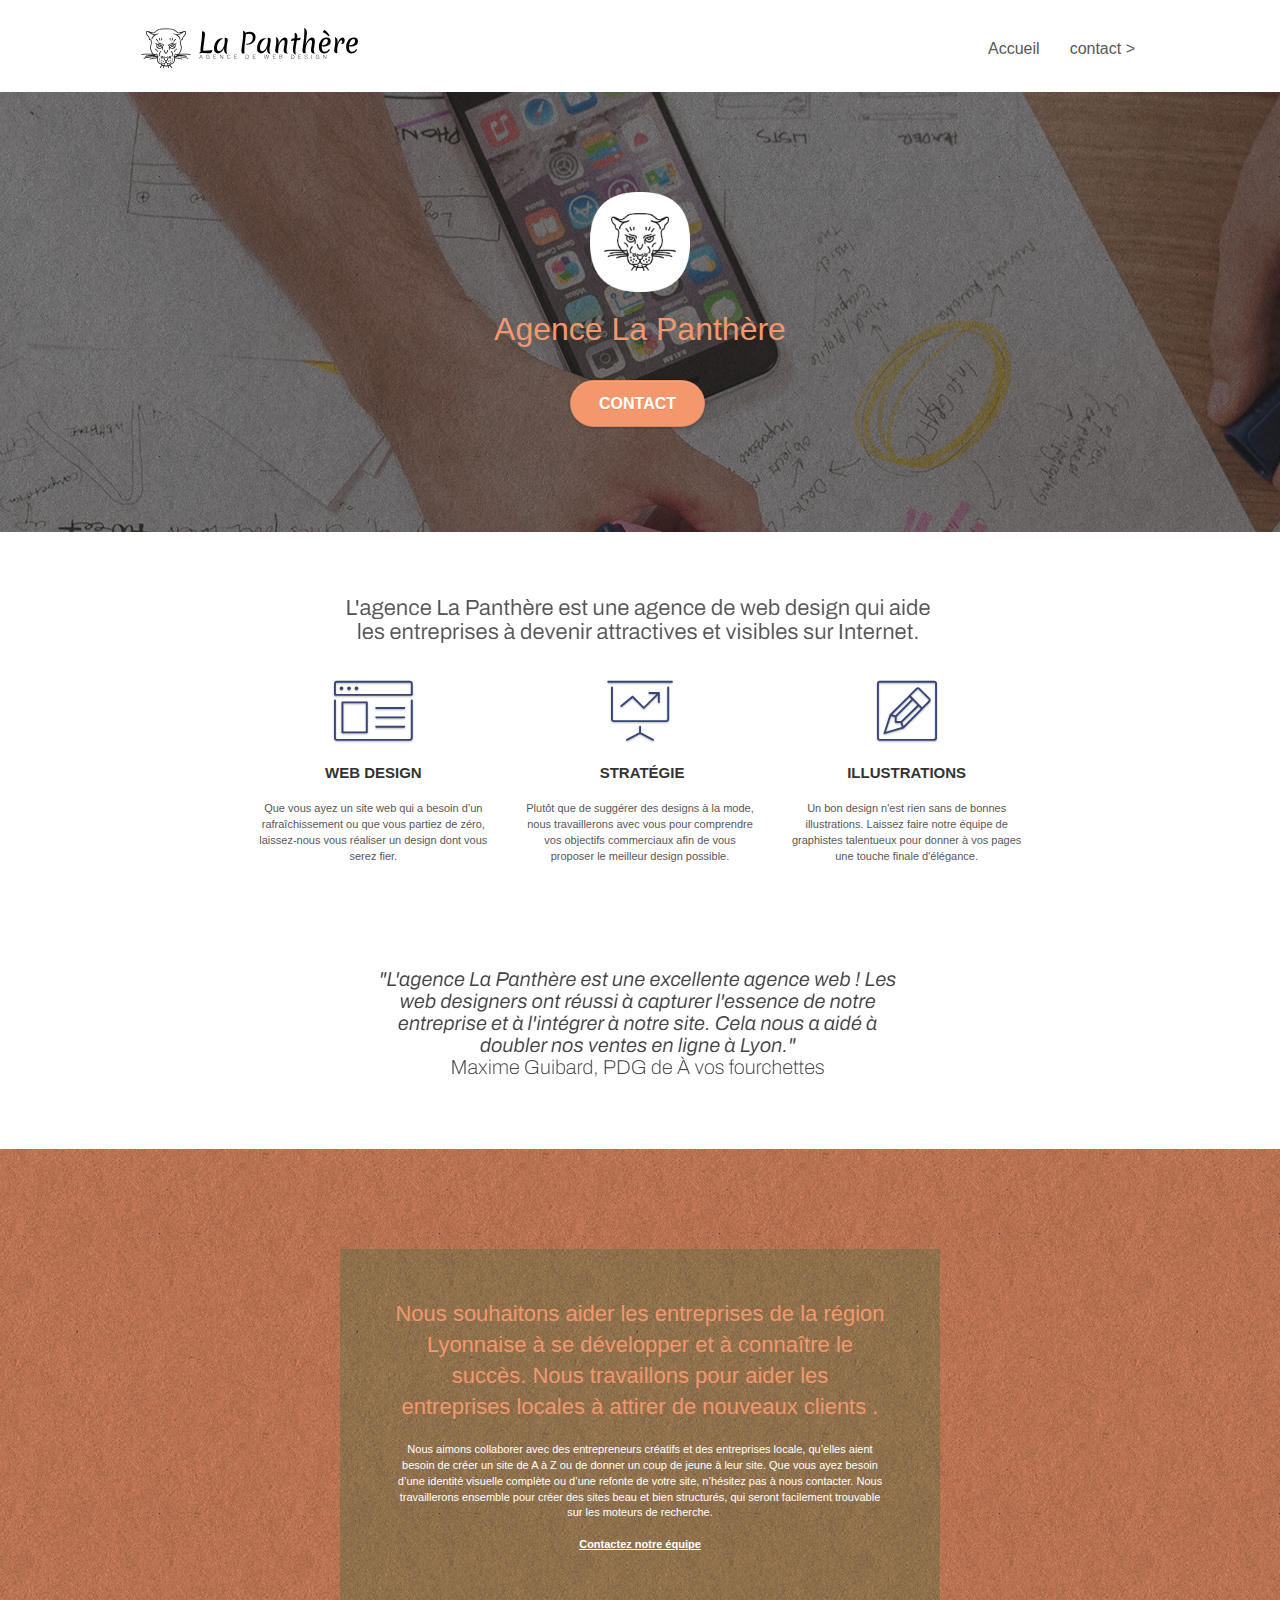
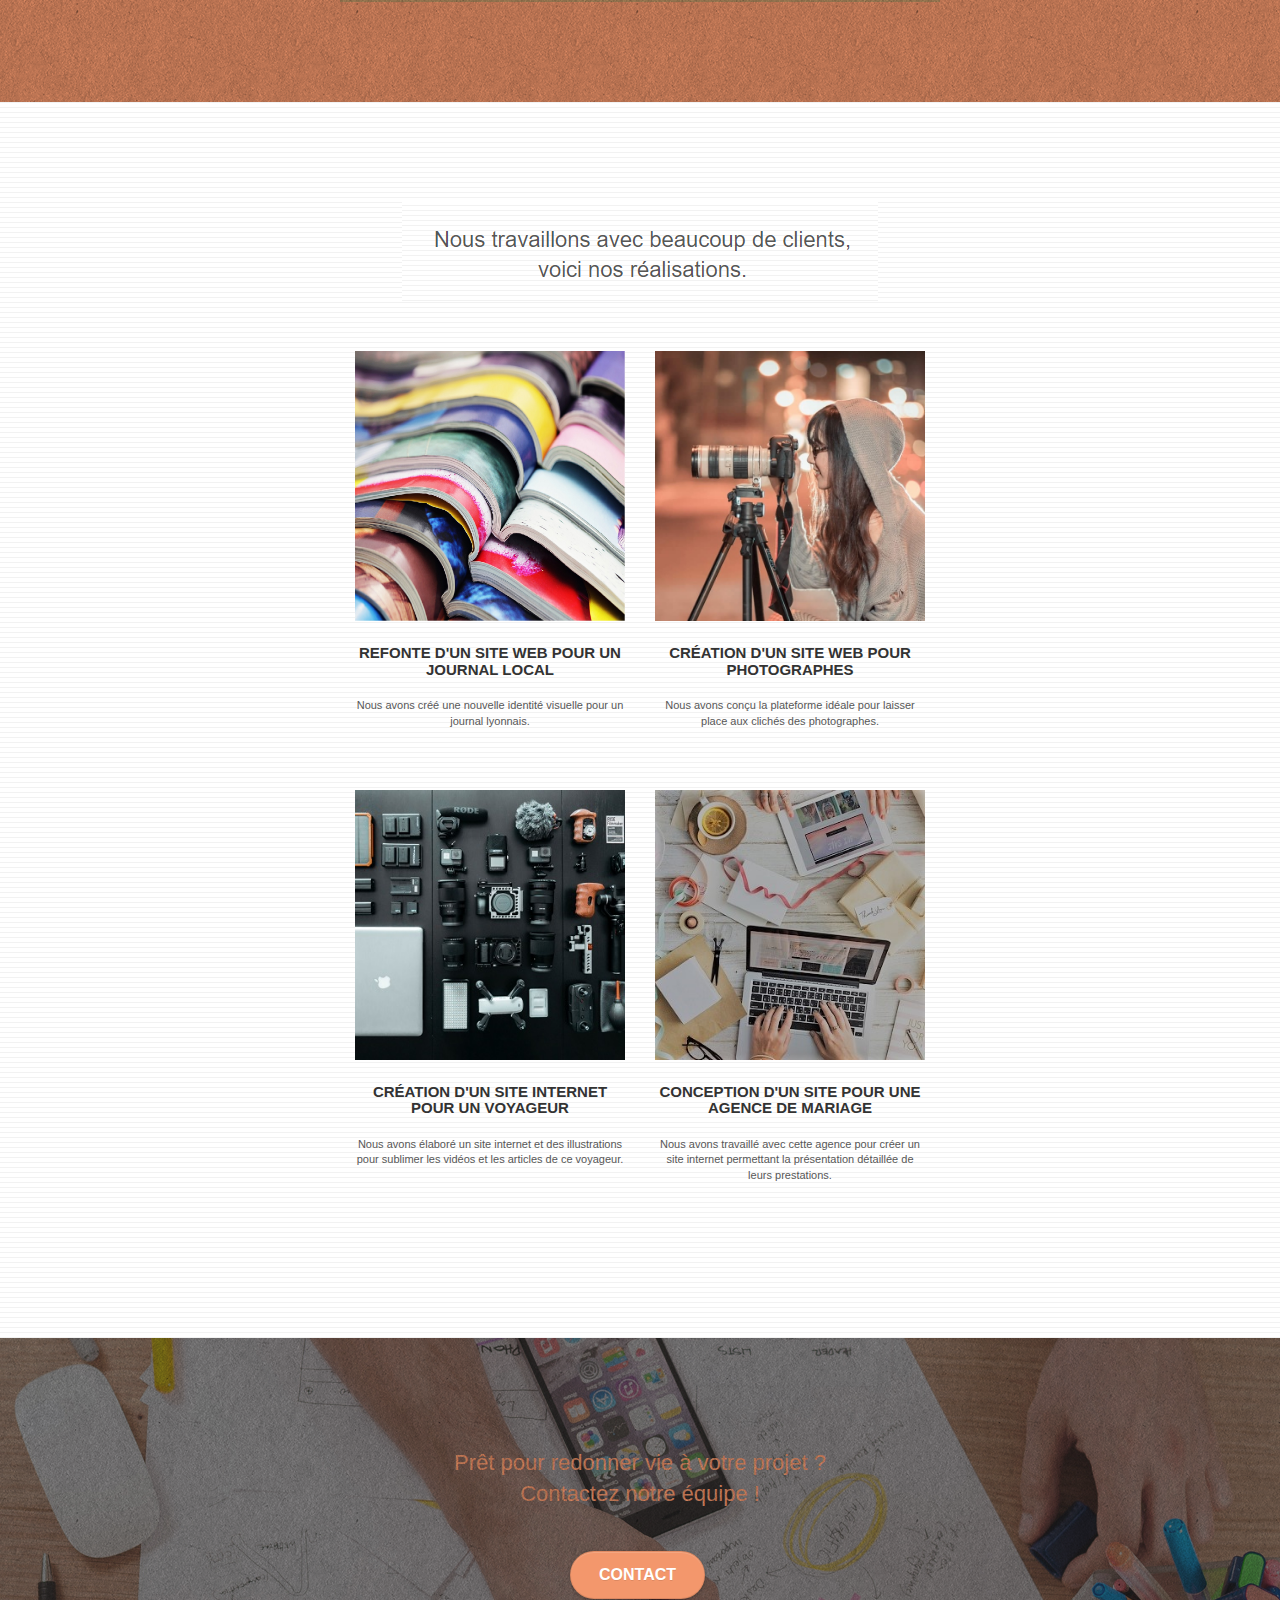
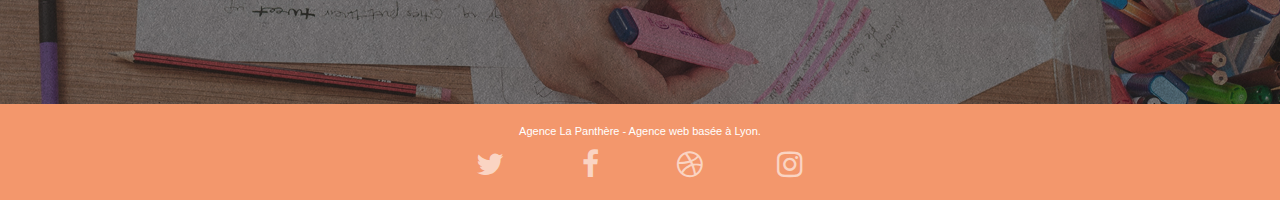
==== commit 900e5bec: "suppression black hat footer index html" ====
--- a/index.html
+++ b/index.html
@@ -243,7 +243,6 @@
 							<a class="social" href="index.html"><span class="fa fa-instagram icon-md"></span></a>
 						</div>
 					</div>
-					<div class="keywords" style="color:#F3976C;">Agence web à paris, stratégie web, web design, illustrations, design de site web, site web, web, internet, site internet, site</div>
 				</div>
 			</div>
 		</div>
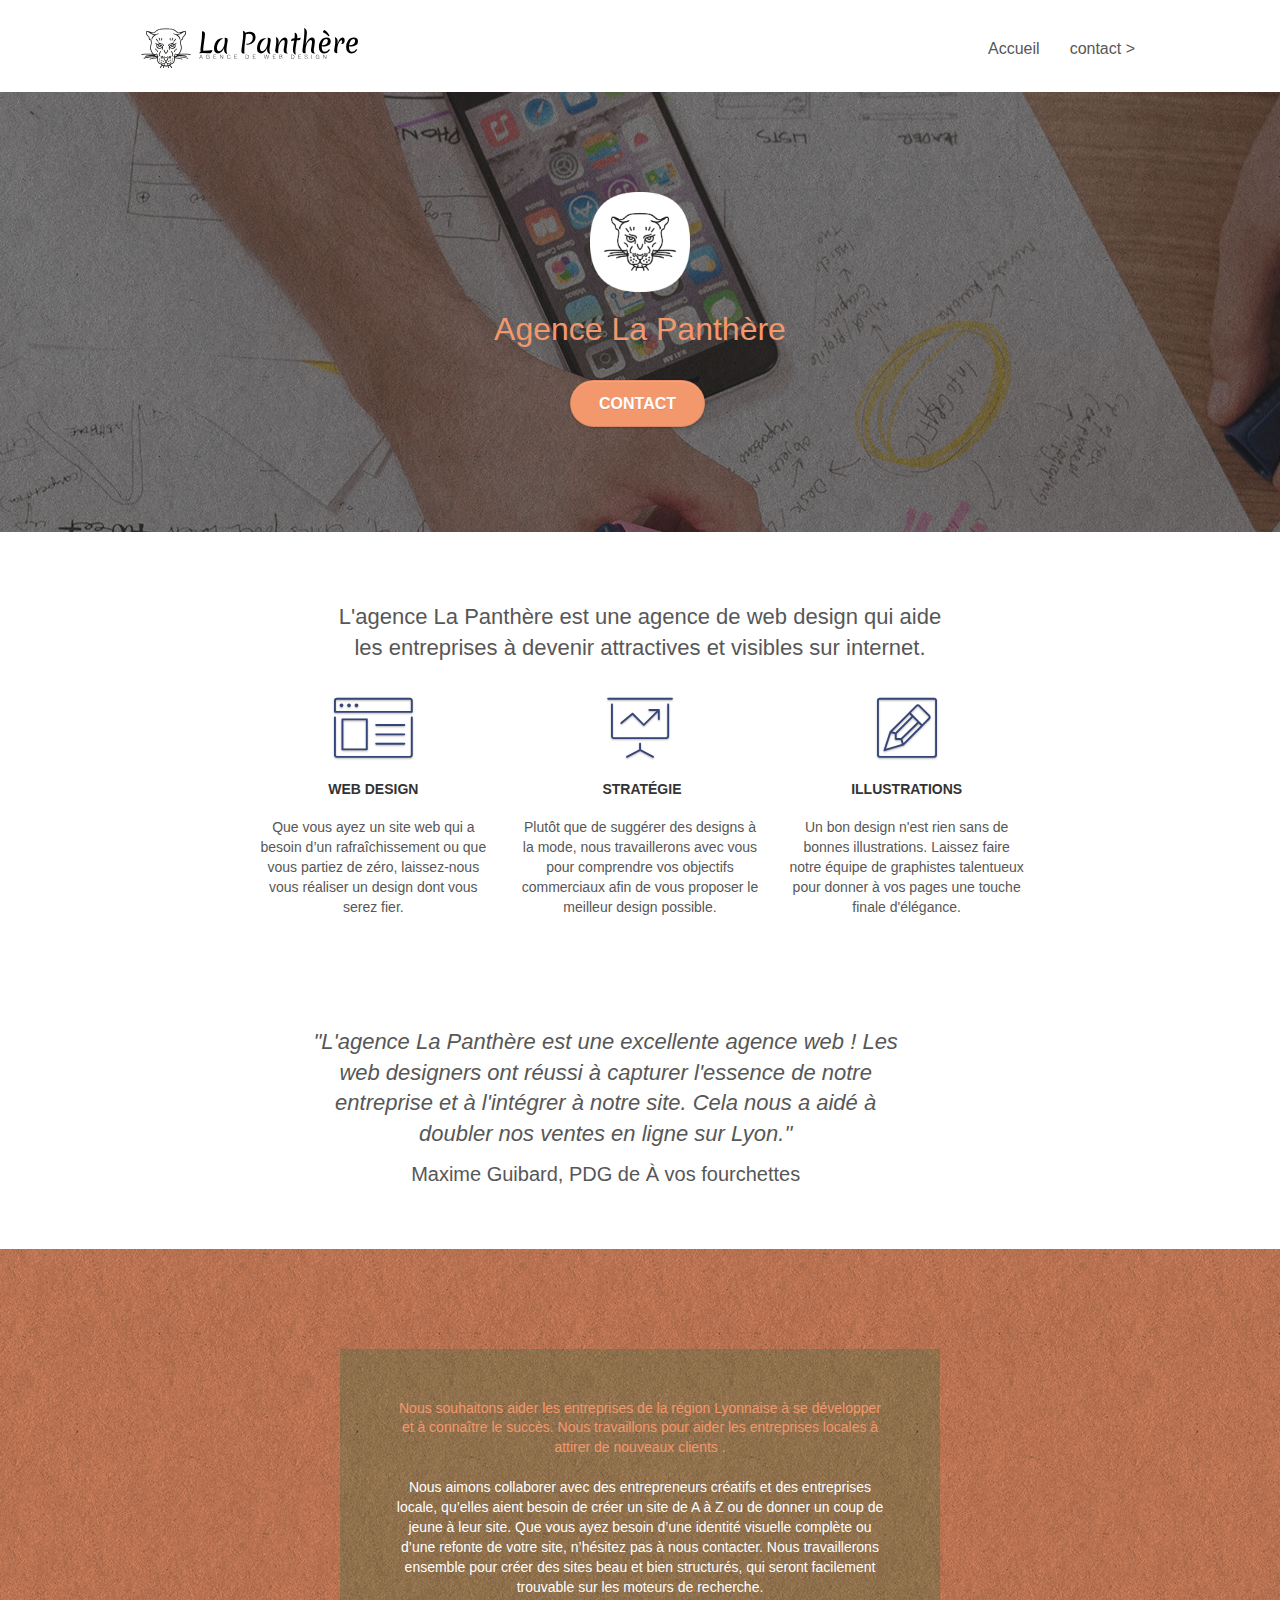
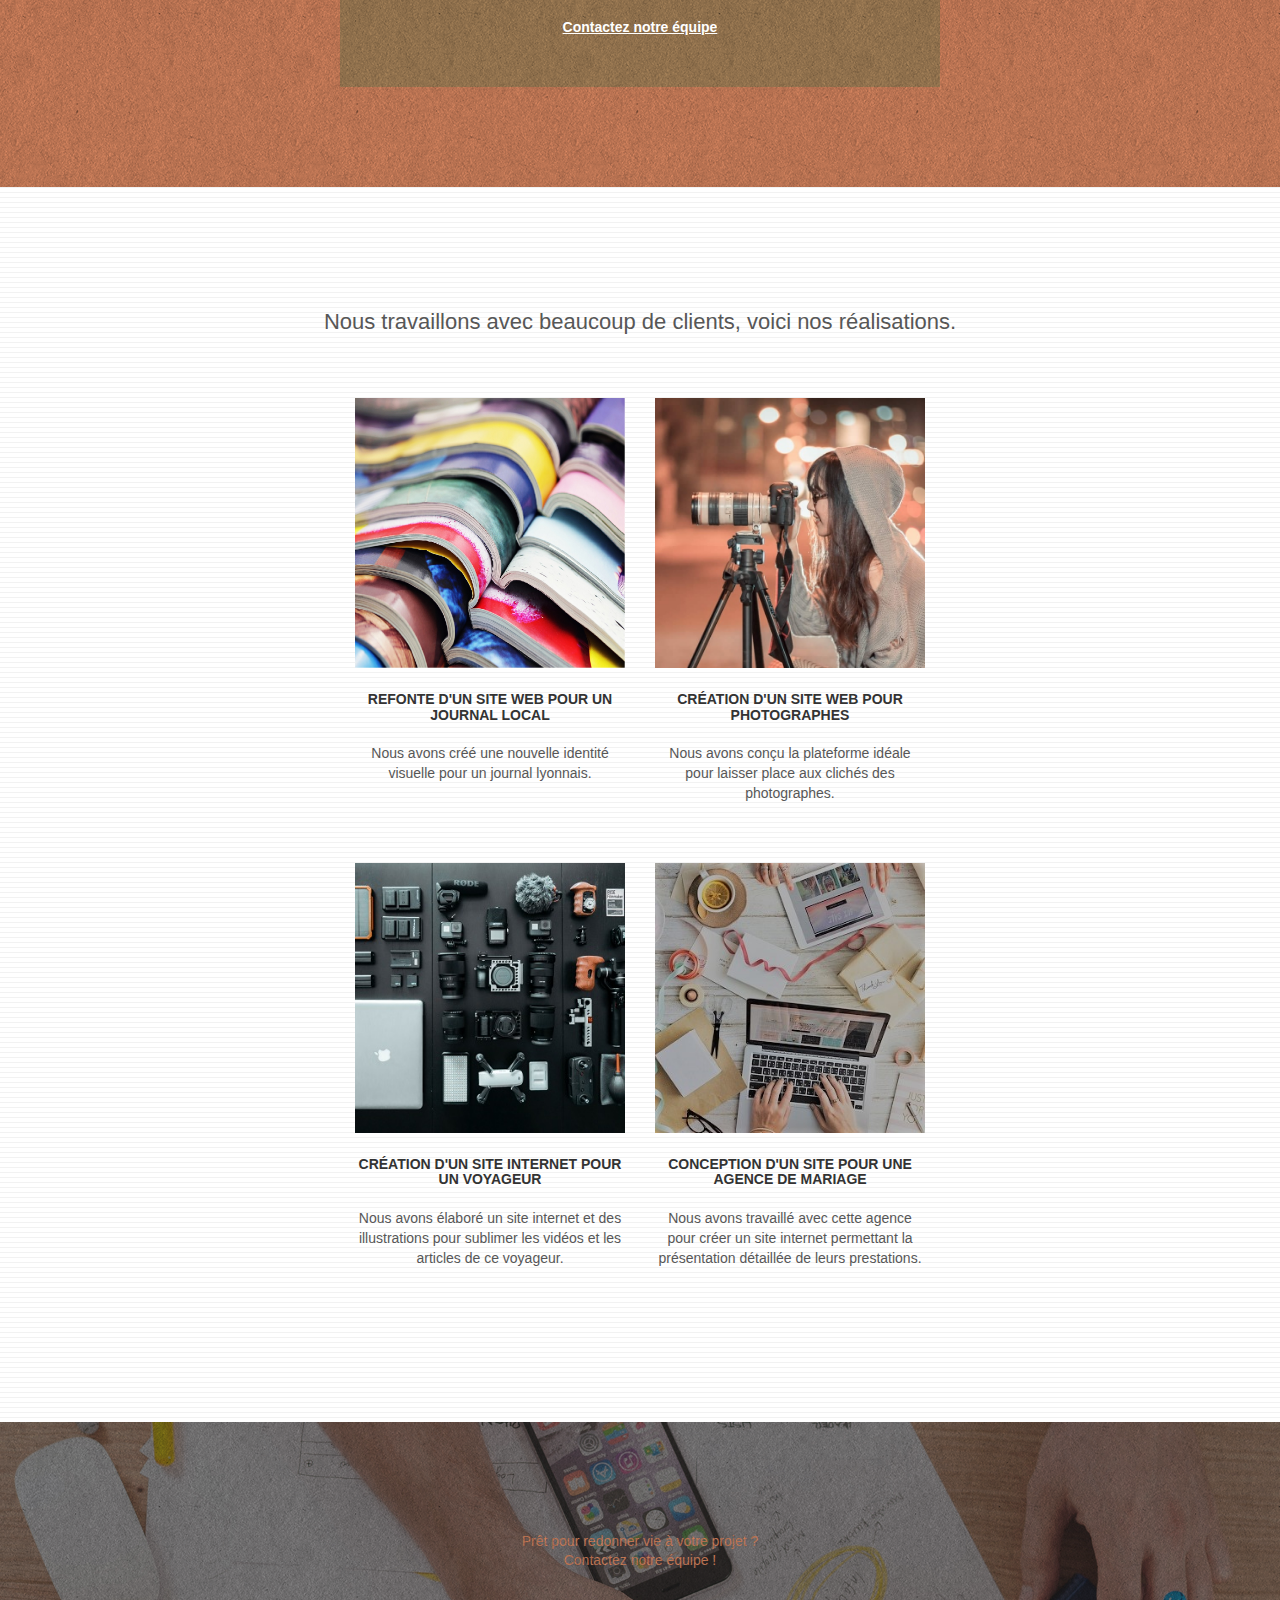
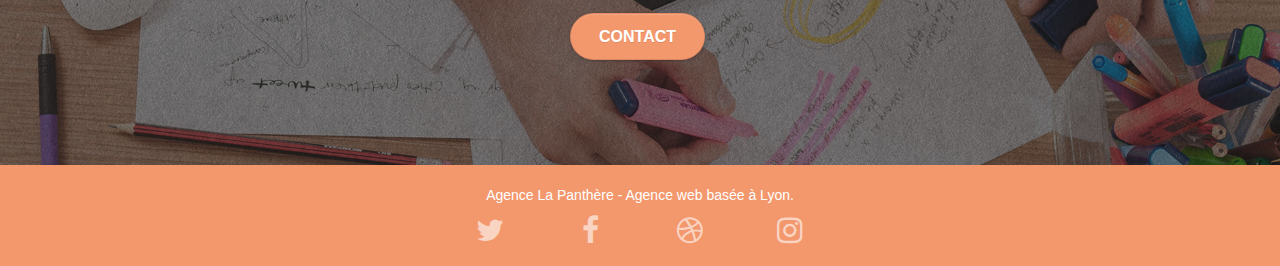
==== commit 221a1789: "passage des titres en images en titres écrit h2 et des font bloc bgc-white" ====
--- a/index.html
+++ b/index.html
@@ -82,7 +82,8 @@
 	<div class="container bloc-md">
 		<div class="row">
 			<div class="col-sm-12 text-center">
-				<img alt="agence web, agence web paris, web design paris, stratégie web" src="img/title.png" />
+				<h2 class="center-title">L'agence La Panthère est une agence de web design qui aide les entreprises à devenir attractives et visibles sur internet.</h2>
+				<!-- <img alt="agence web, agence web paris, web design paris, stratégie web" src="img/title.png" /> -->
 			</div>
 		</div>
 		<div class="row voffset-lg med-width-whitespace">
@@ -122,8 +123,9 @@
 		</div>
 		<div class="row voffset-lg voffset">
 			<div class="col-xs-12 col-md-8 col-md-offset-2 text-center">
-				<img alt="agence web, agence web paris, web design paris, stratégie web" src="img/citation.png" />
-
+				<!-- <img alt="agence web, agence web paris, web design paris, stratégie web" src="img/citation.png" /> -->
+				<h2 >"L'agence La Panthère est une excellente agence web ! Les web designers ont réussi à capturer l'essence de notre entreprise et à l'intégrer à notre site. Cela nous a aidé à doubler nos ventes en ligne sur Lyon."</h2>
+				<p class="center-comment">Maxime Guibard, PDG de À vos fourchettes</p>
 			</div>
 		</div>
 	</div>
@@ -152,7 +154,8 @@
 	<div class="container bloc-lg">
 		<div class="row">
 			<div class="col-sm-12 text-center">
-				<img alt="agence web, agence web paris, web design paris, stratégie web" src="img/title2.png" />
+				<!-- <img alt="agence web, agence web paris, web design paris, stratégie web" src="img/title2.png" /> -->
+				<h2>Nous travaillons avec beaucoup de clients, voici nos réalisations.</h2>
 			</div>
 		</div>
 		<div class="row tight-width-whitespace portfolio-row">
--- a/style.css
+++ b/style.css
@@ -51,9 +51,24 @@
 .bloc-md {
     padding: 50px;
 }
-
+.col-xs-12{
+    width: 60%;
+    font-style: italic;
+    font-size: 20px;
+}
+.center-comment{
+    font-size: 20px;
+    font-style: normal;
+    font-weight: lighter;
+}
 .bloc-sm {
     padding: 20px 50px;
+}
+.center-title{
+    padding: 0 19%;
+}
+.text-center{
+    font-size: 14px;
 }
 
 .bg-center,
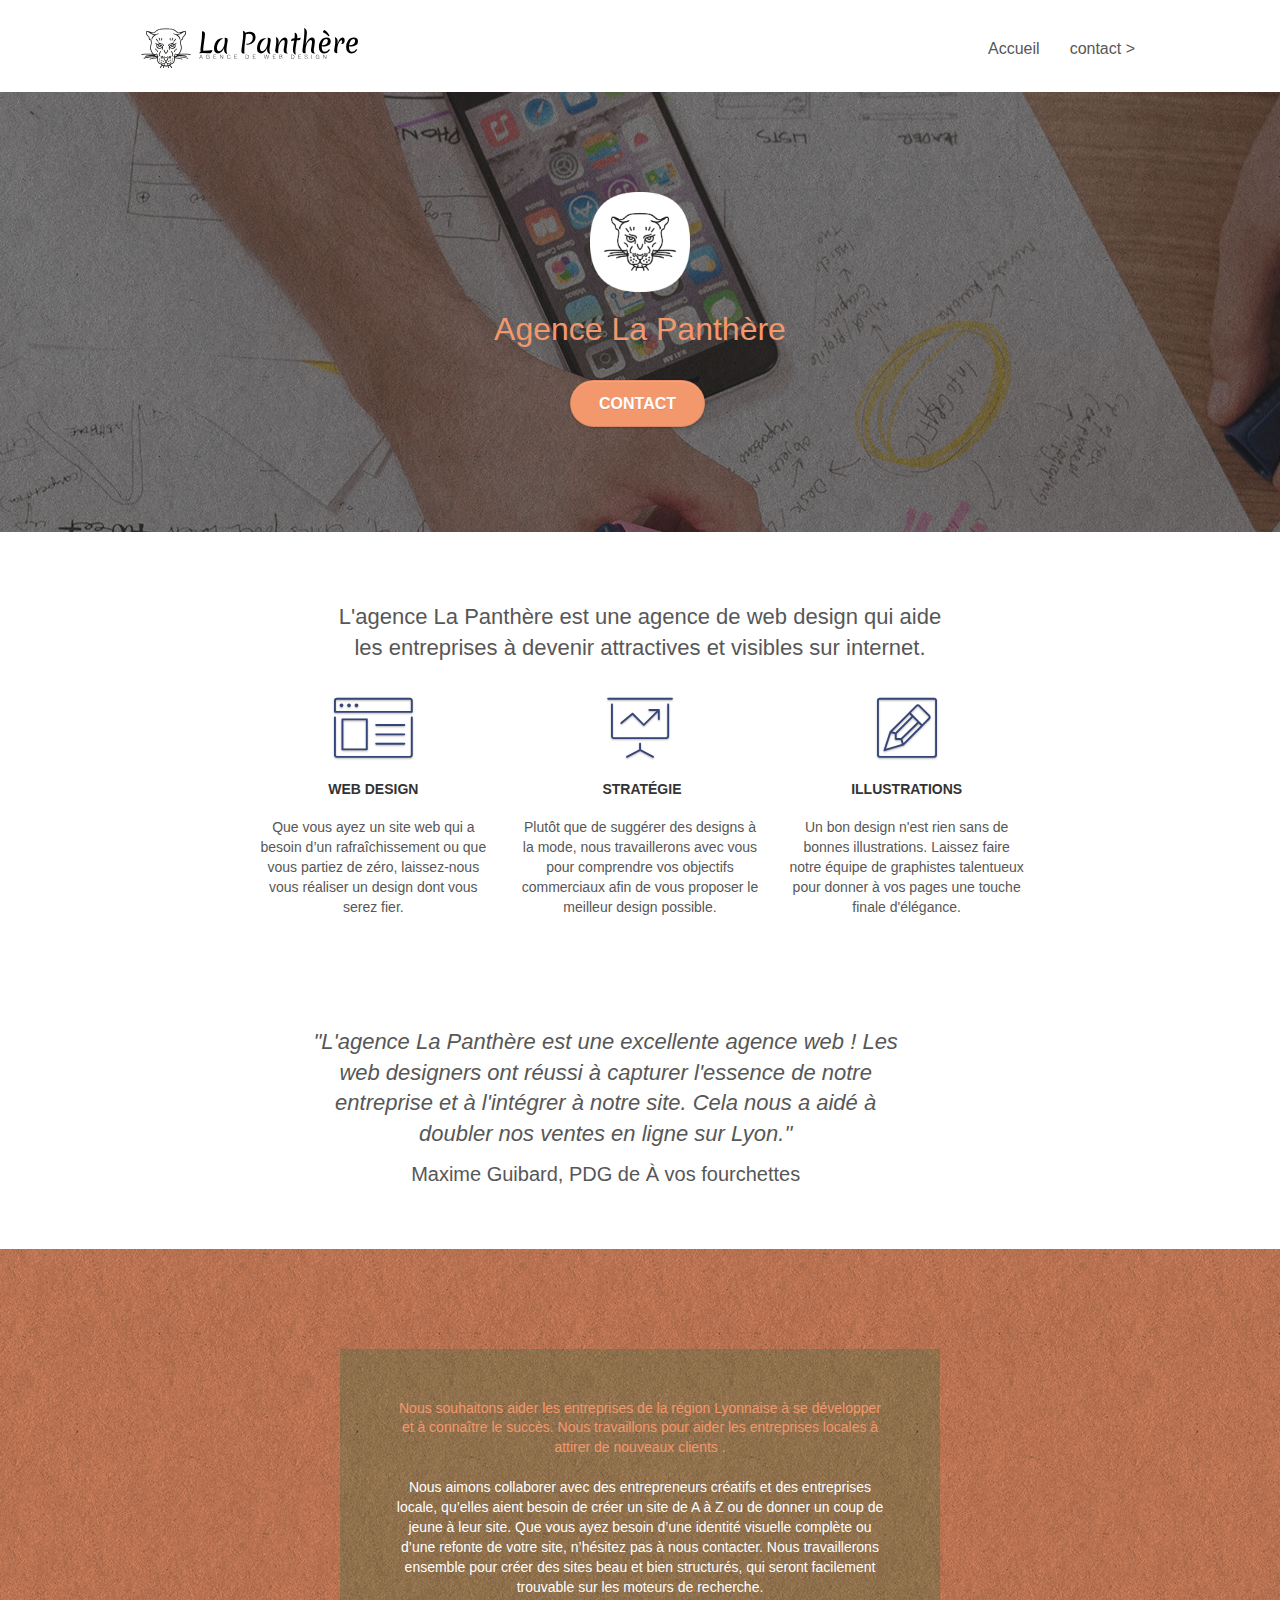
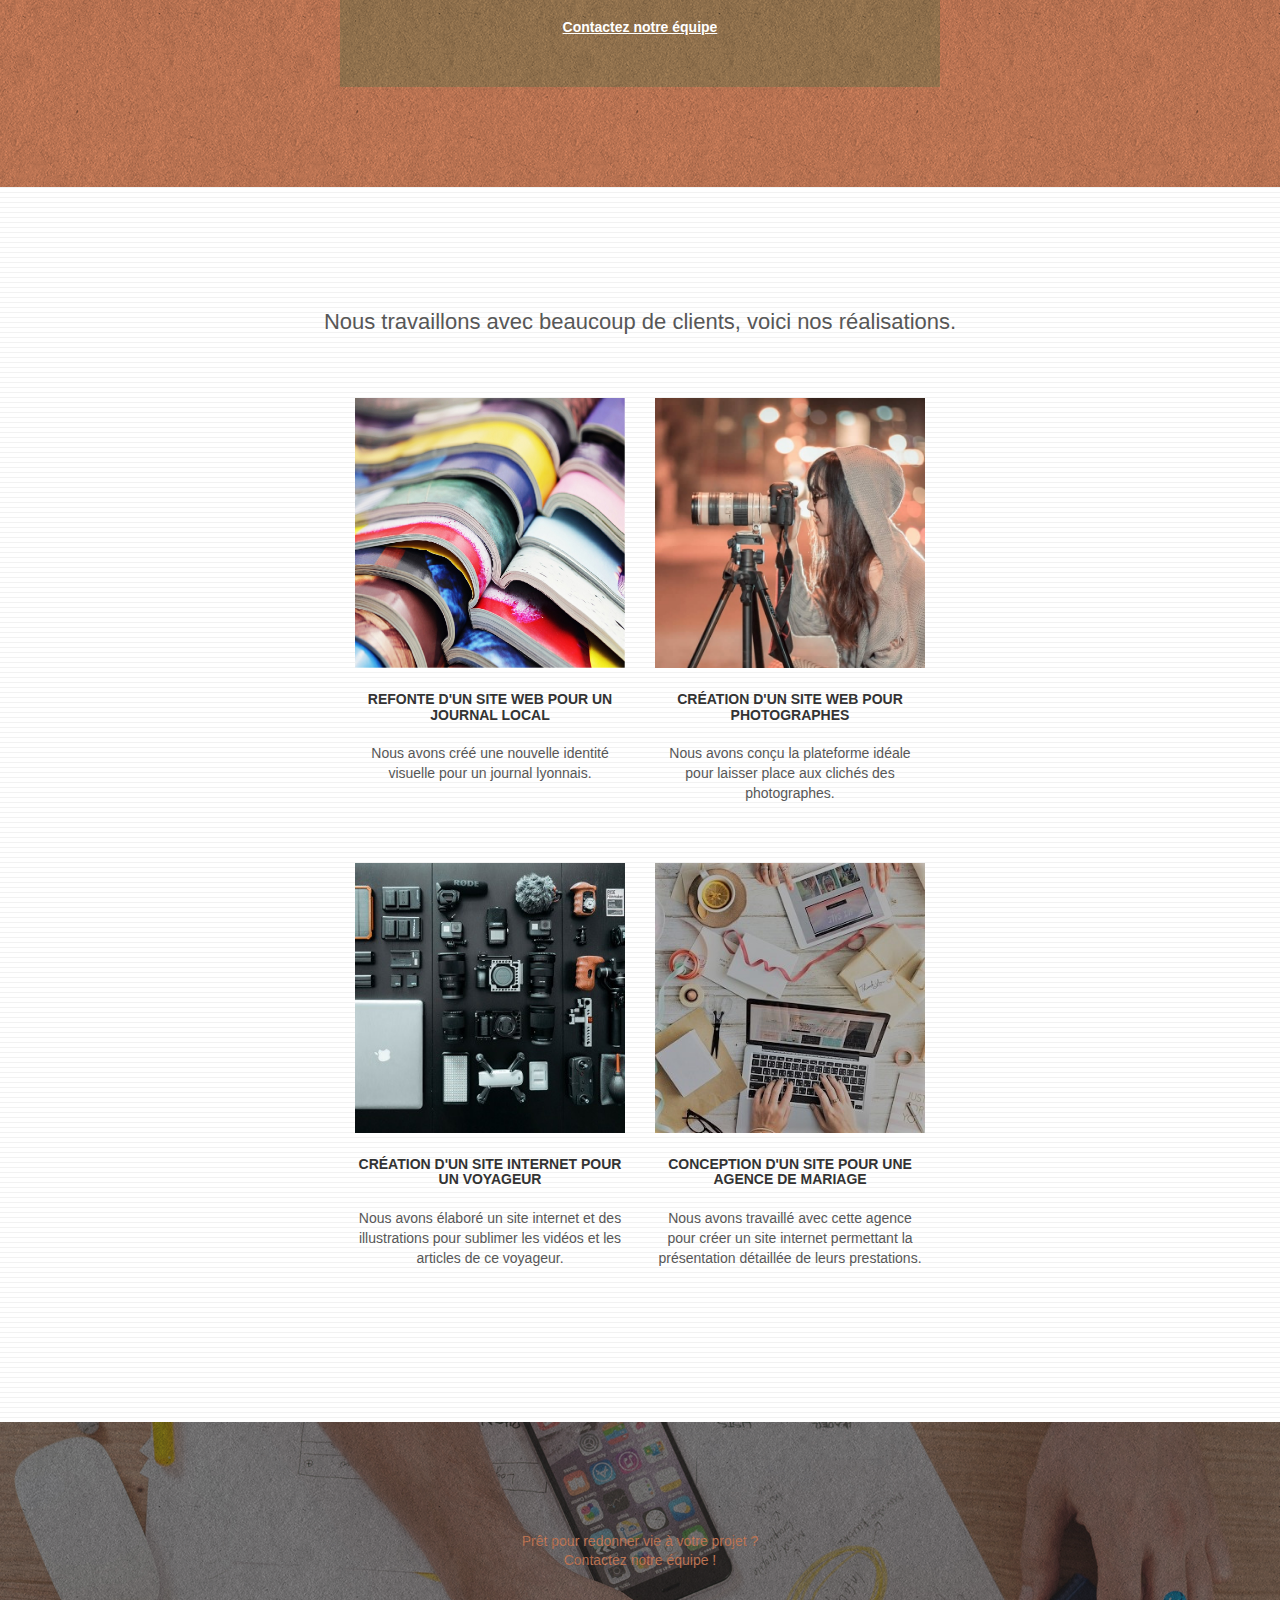
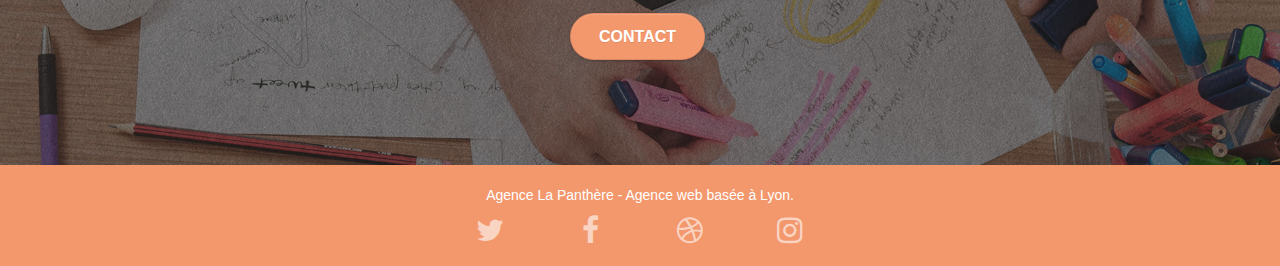
==== commit 3e99a898: "modification du format des photos <carroussel>" ====
--- a/index.html
+++ b/index.html
@@ -180,7 +180,7 @@
 		</div>
 		<div class="row tight-width-whitespace portfolio-row">
 			<div class="col-sm-6">
-				<a href="#" data-lightbox="img/3.bmp" data-gallery-id="gallery-1" data-caption="Création d'un site internet pour un voyageur" data-frame="snapshot-lb"><img src="img/3.bmp" class="img-responsive portfolio-thumb" alt="paris web design logo agence web meilleure agence, Création d'un site web pour voyageur"/></a>
+				<a href="#" data-lightbox="img/3.jpg" data-gallery-id="gallery-1" data-caption="Création d'un site internet pour un voyageur" data-frame="snapshot-lb"><img src="img/3.jpg" class="img-responsive portfolio-thumb" alt="paris web design logo agence web meilleure agence, Création d'un site web pour voyageur"/></a>
 				<h3 class="mg-md text-center">
 					Création d'un site internet pour un voyageur
 				</h3>
@@ -189,7 +189,7 @@
 				</p>
 			</div>
 			<div class="col-sm-6">
-				<a href="#" data-lightbox="img/4.bmp" data-gallery-id="gallery-1" data-caption="Conception d'un site pour une agence de mariage" data-frame="snapshot-lb"><img src="img/4.bmp" class="img-responsive portfolio-thumb" alt="paris web design logo agence web meilleure agence, Création d'un site web pour agence de mariage" /></a>
+				<a href="#" data-lightbox="img/4.jpg" data-gallery-id="gallery-1" data-caption="Conception d'un site pour une agence de mariage" data-frame="snapshot-lb"><img src="img/4.jpg" class="img-responsive portfolio-thumb" alt="paris web design logo agence web meilleure agence, Création d'un site web pour agence de mariage" /></a>
 				<h3 class="mg-md text-center">
 					Conception d'un site pour une agence de mariage
 				</h3>
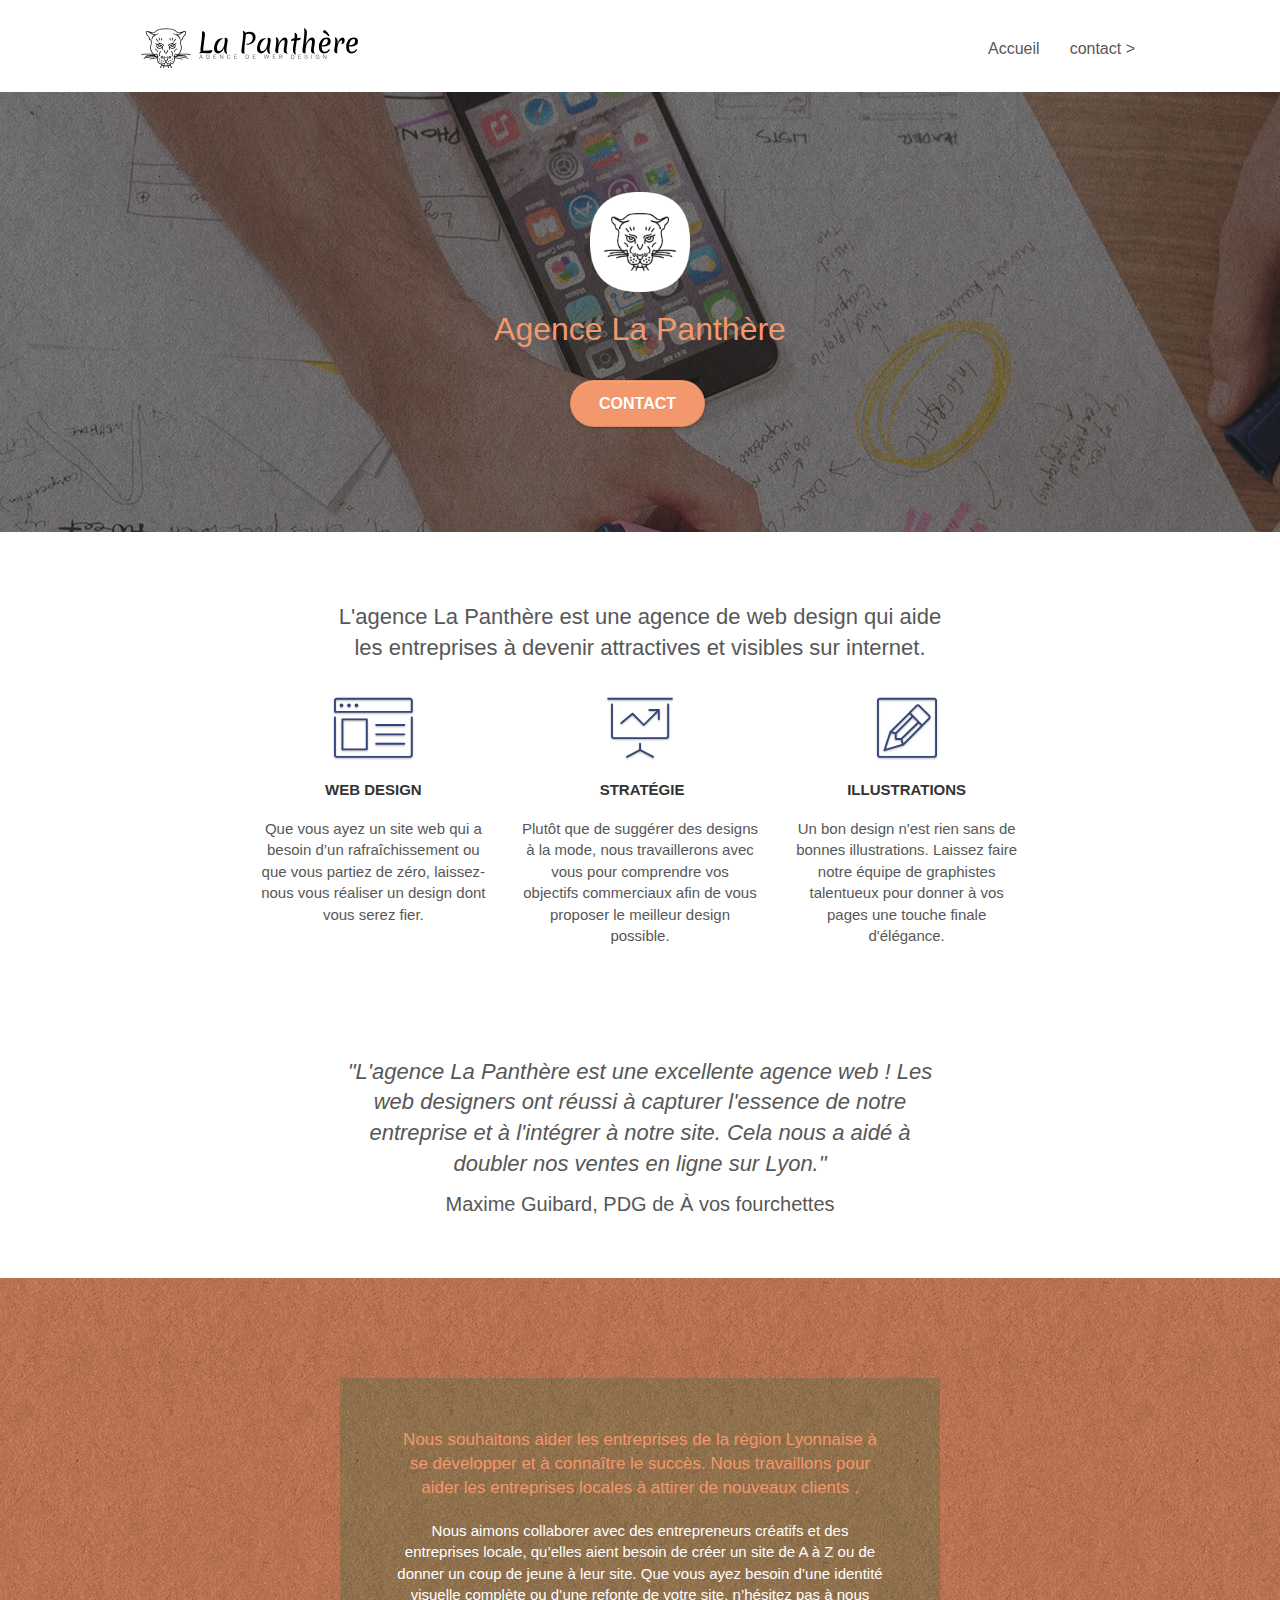
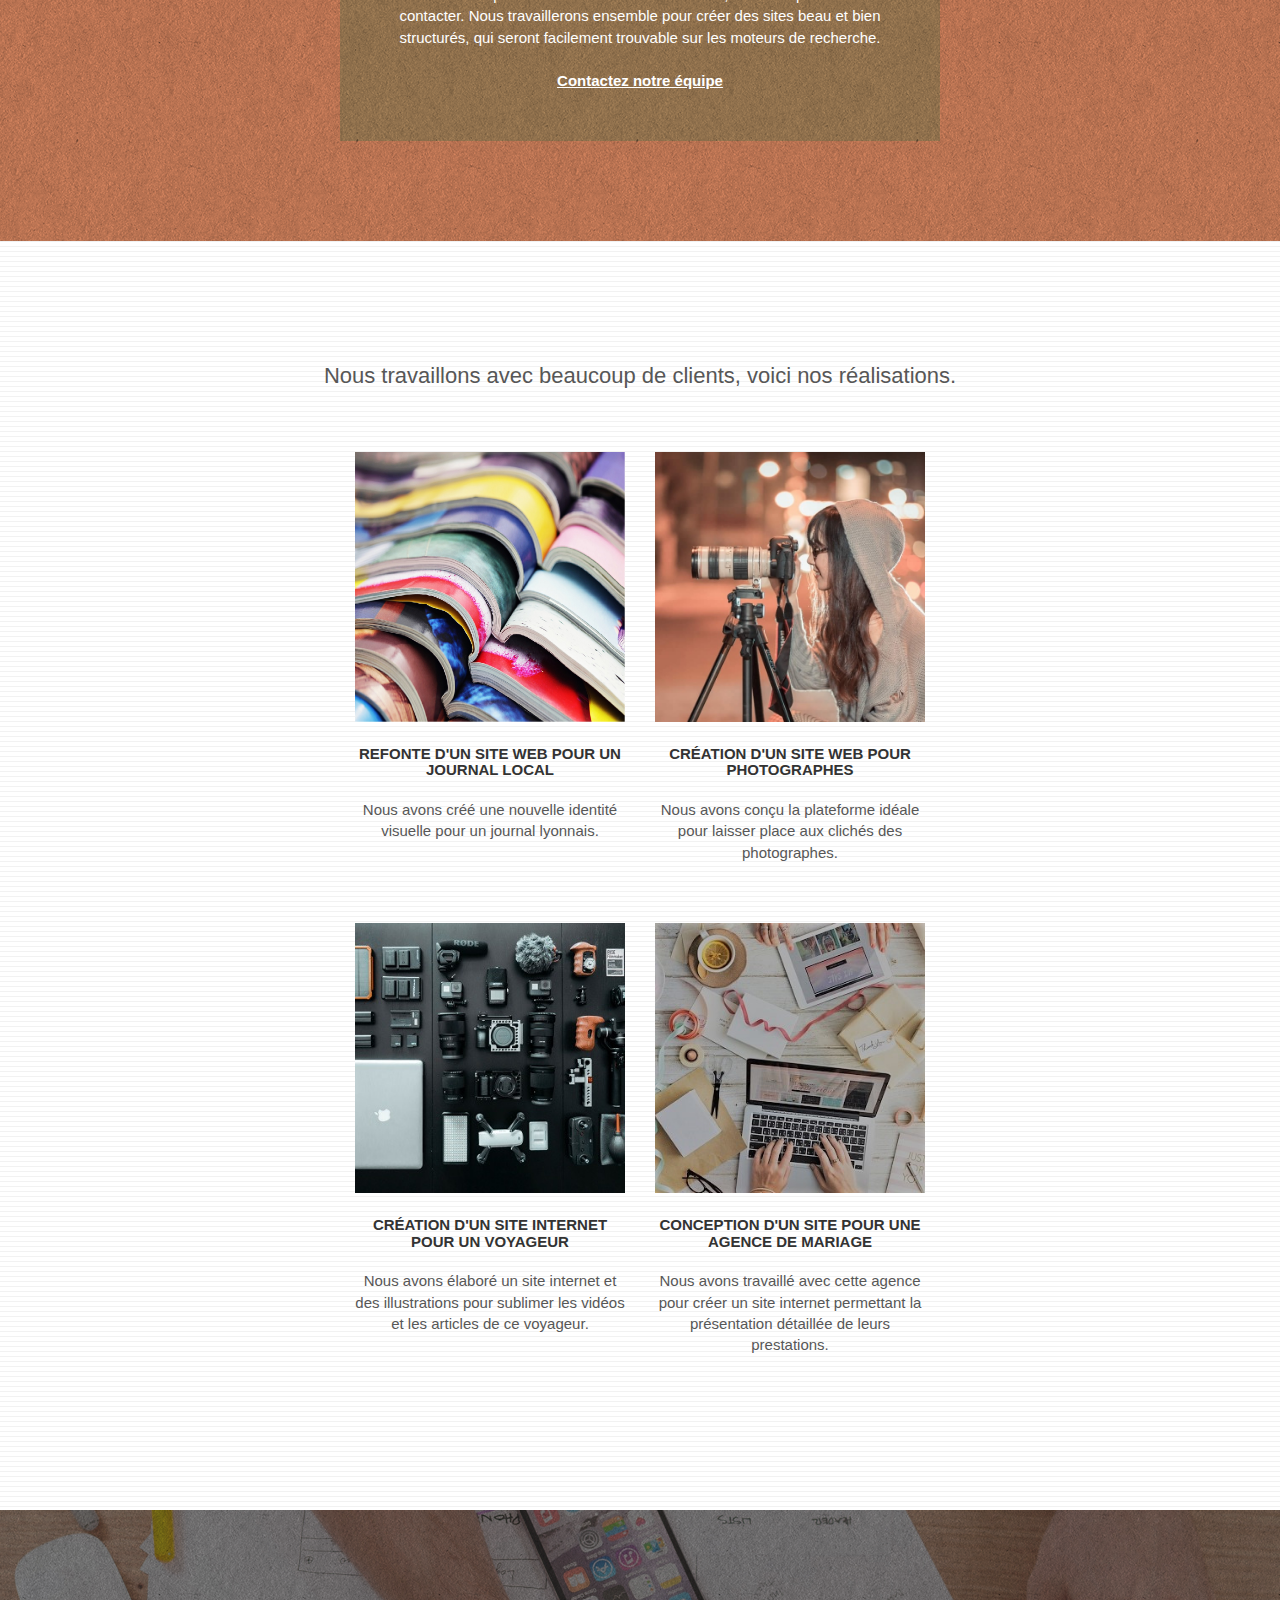
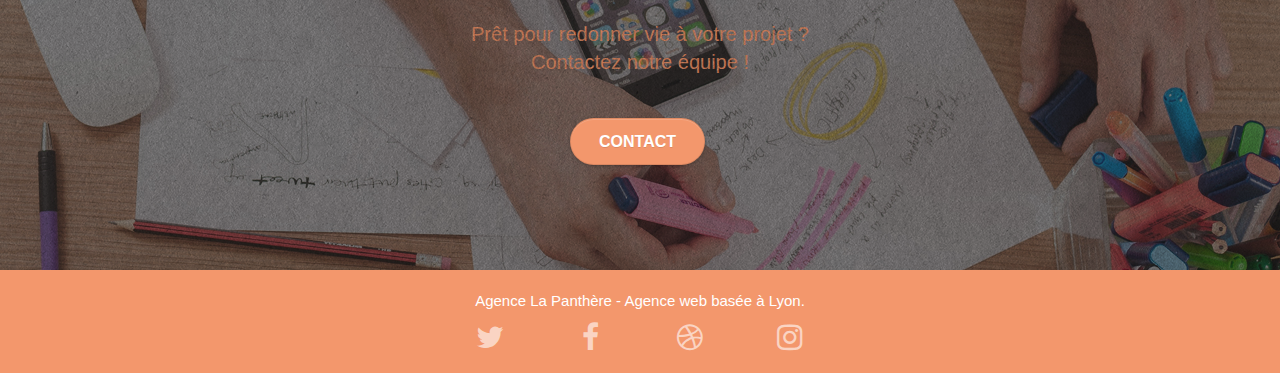
==== commit 27b90f0f: "ajout des labels reseaux sociaux index html" ====
--- a/index.html
+++ b/index.html
@@ -228,22 +228,22 @@
 				<div class="row row-no-gutters social">
 					<div class="col-sm-3">
 						<div class="text-center">
-							<a class="social" href="index.html"><span class="fa fa-twitter icon-md"></span></a>
-						</div>
-					</div>
-					<div class="col-sm-3">
-						<div class="text-center">
-							<a class="social" href="index.html"><span class="fa fa-facebook icon-md"></span></a>
-						</div>
-					</div>
-					<div class="col-sm-3">
-						<div class="text-center">
-							<a class="social" href="index.html"><span class="fa fa-dribbble icon-md"></span></a>
-						</div>
-					</div>
-					<div class="col-sm-3">
-						<div class="text-center">
-							<a class="social" href="index.html"><span class="fa fa-instagram icon-md"></span></a>
+							<a class="social" href="index.html" aria-label="Notre twitter"><span class="fa fa-twitter icon-md"></span></a>
+						</div>
+					</div>
+					<div class="col-sm-3">
+						<div class="text-center">
+							<a class="social" href="index.html" aria-label="Notre page Facebook"><span class="fa fa-facebook icon-md"></span></a>
+						</div>
+					</div>
+					<div class="col-sm-3">
+						<div class="text-center">
+							<a class="social" href="index.html" aria-label="notre lien Dribbble"><span class="fa fa-dribbble icon-md"></span></a>
+						</div>
+					</div>
+					<div class="col-sm-3">
+						<div class="text-center">
+							<a class="social" href="index.html" aria-label="Notre page Instagram"><span class="fa fa-instagram icon-md"></span></a>
 						</div>
 					</div>
 				</div>
--- a/style.css
+++ b/style.css
@@ -56,6 +56,10 @@
     font-style: italic;
     font-size: 20px;
 }
+#bloc-2-services > div > div.row.voffset-lg.voffset > div{
+    margin: auto;
+    float: none;
+}
 .center-comment{
     font-size: 20px;
     font-style: normal;
@@ -68,7 +72,13 @@
     padding: 0 19%;
 }
 .text-center{
-    font-size: 14px;
+    font-size: 1.5rem;
+}
+#bloc-3-what-i-do > div > div > div > h2{
+    font-size: 1.7rem;
+}
+#bloc-5-cta > div > div > h2{
+    font-size: 2rem;
 }
 
 .bg-center,
@@ -792,6 +802,9 @@
 .tc-white {
     color: #F3976C!important;
 }
+.tc-white_contact-text{
+    color: #FFFFFF!important;
+}
 
 .btn-atomic-tangerine {
     background: #F3976C;
@@ -837,7 +850,7 @@
 }
 
 .bg-presentation {
-    background-image: url("img/image-de-presentation.bmp");
+    background-image: url("img/image-de-presentation.jpg");
 }
 
 @media (max-width: 1024px) {
@@ -863,13 +876,13 @@
     }
 }
 
-@media only screen and (min-device-width: 768px) and (max-device-width: 1024px) and (orientation: landscape) {
+@media only screen and (min-width: 768px) and (max-width: 1024px) and (orientation: landscape) {
     .b-parallax {
         background-attachment: scroll;
     }
 }
 
-@media only screen and (min-device-width: 1024px) and (max-device-width: 1366px) and (-webkit-min-device-pixel-ratio: 1.5) {
+@media only screen and (min-width: 1024px) and (max-width: 1366px) and (-webkit-min-device-pixel-ratio: 1.5) {
     .b-parallax {
         background-attachment: scroll;
     }
@@ -887,10 +900,10 @@
         overflow-x: hidden;
         position: relative;
     }
-    .bloc {
+    /* .bloc {
         padding-left: constant(safe-area-inset-left);
         padding-right: constant(safe-area-inset-right);
-    }
+    } */
     .bloc-group,
     .bloc-group .bloc {
         display: block;
@@ -899,8 +912,8 @@
     .bloc-fill-screen .fill-bloc-top-edge,
     .bloc-fill-screen .fill-bloc-bottom-edge {
         padding: 0 20px;
-        padding-left: constant(safe-area-inset-left);
-        padding-right: constant(safe-area-inset-right);
+        /* padding-left: constant(safe-area-inset-left);
+        padding-right: constant(safe-area-inset-right); */
     }
 }
 
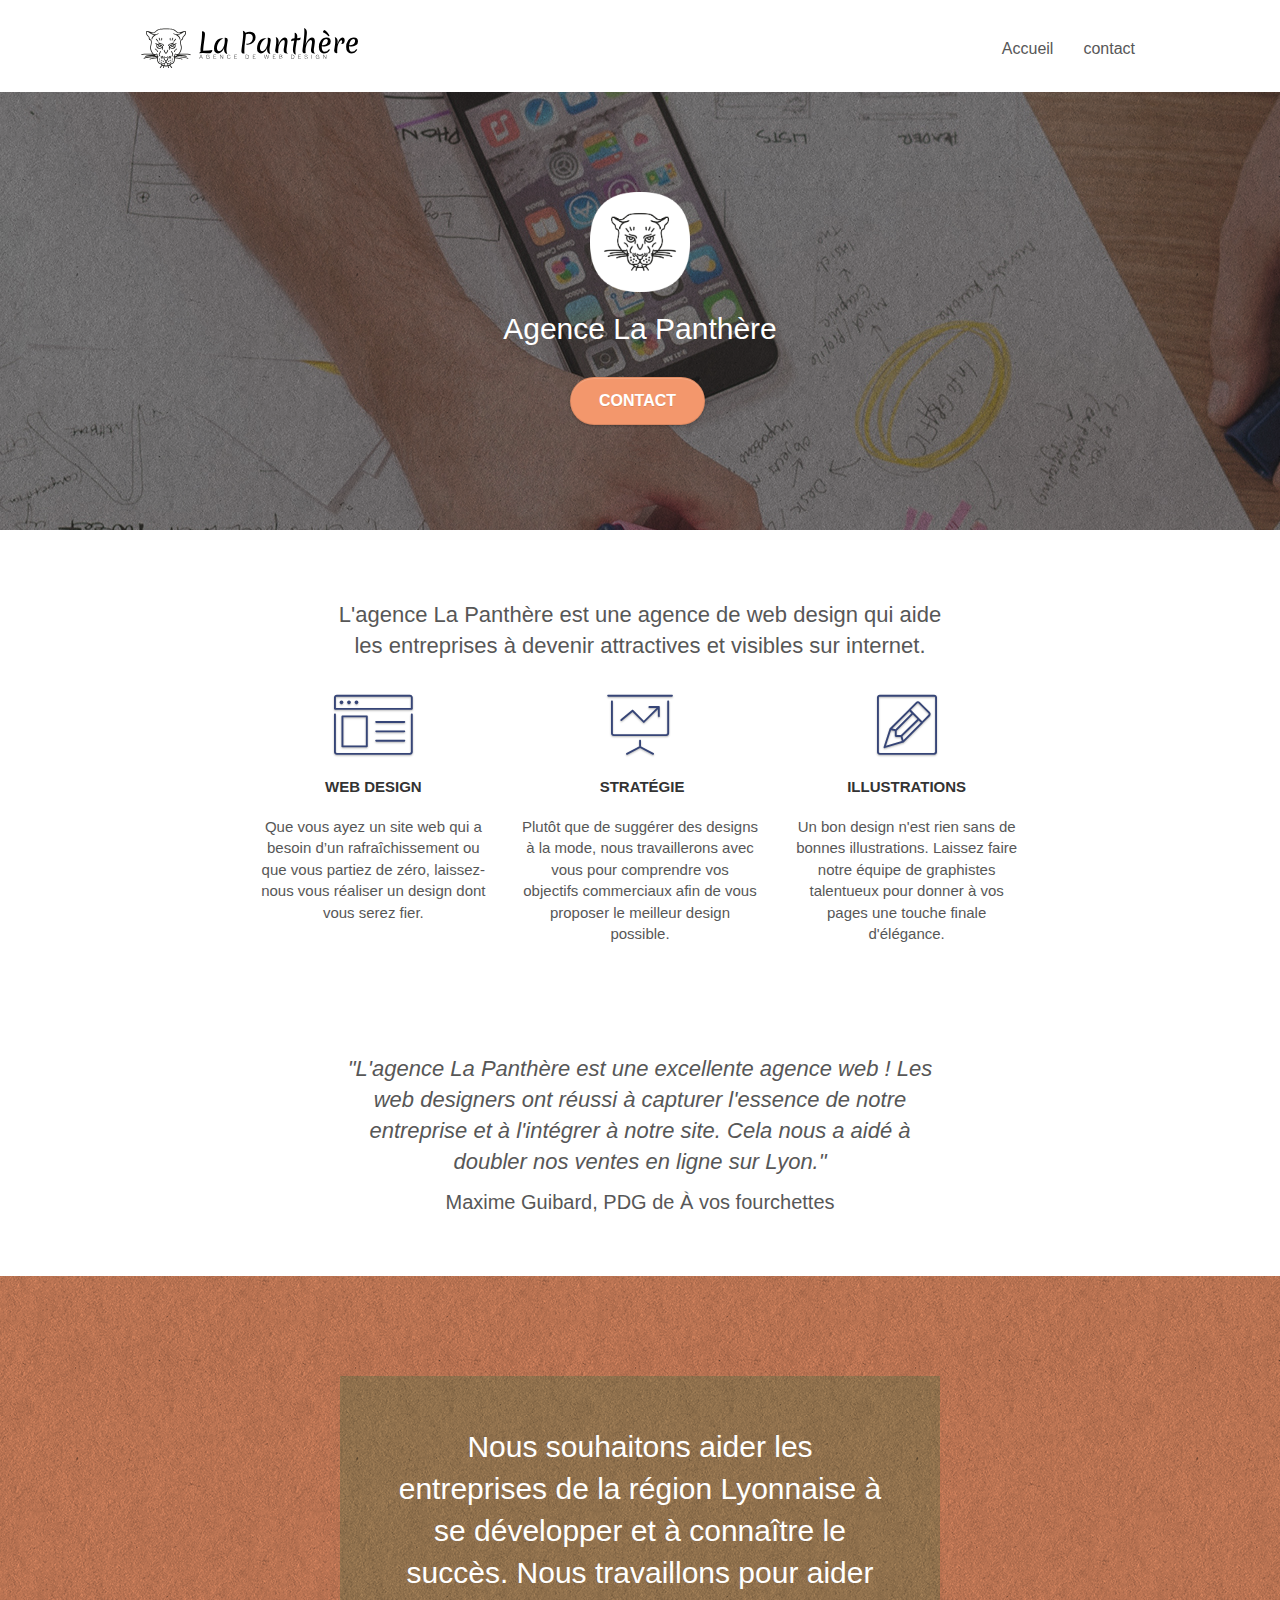
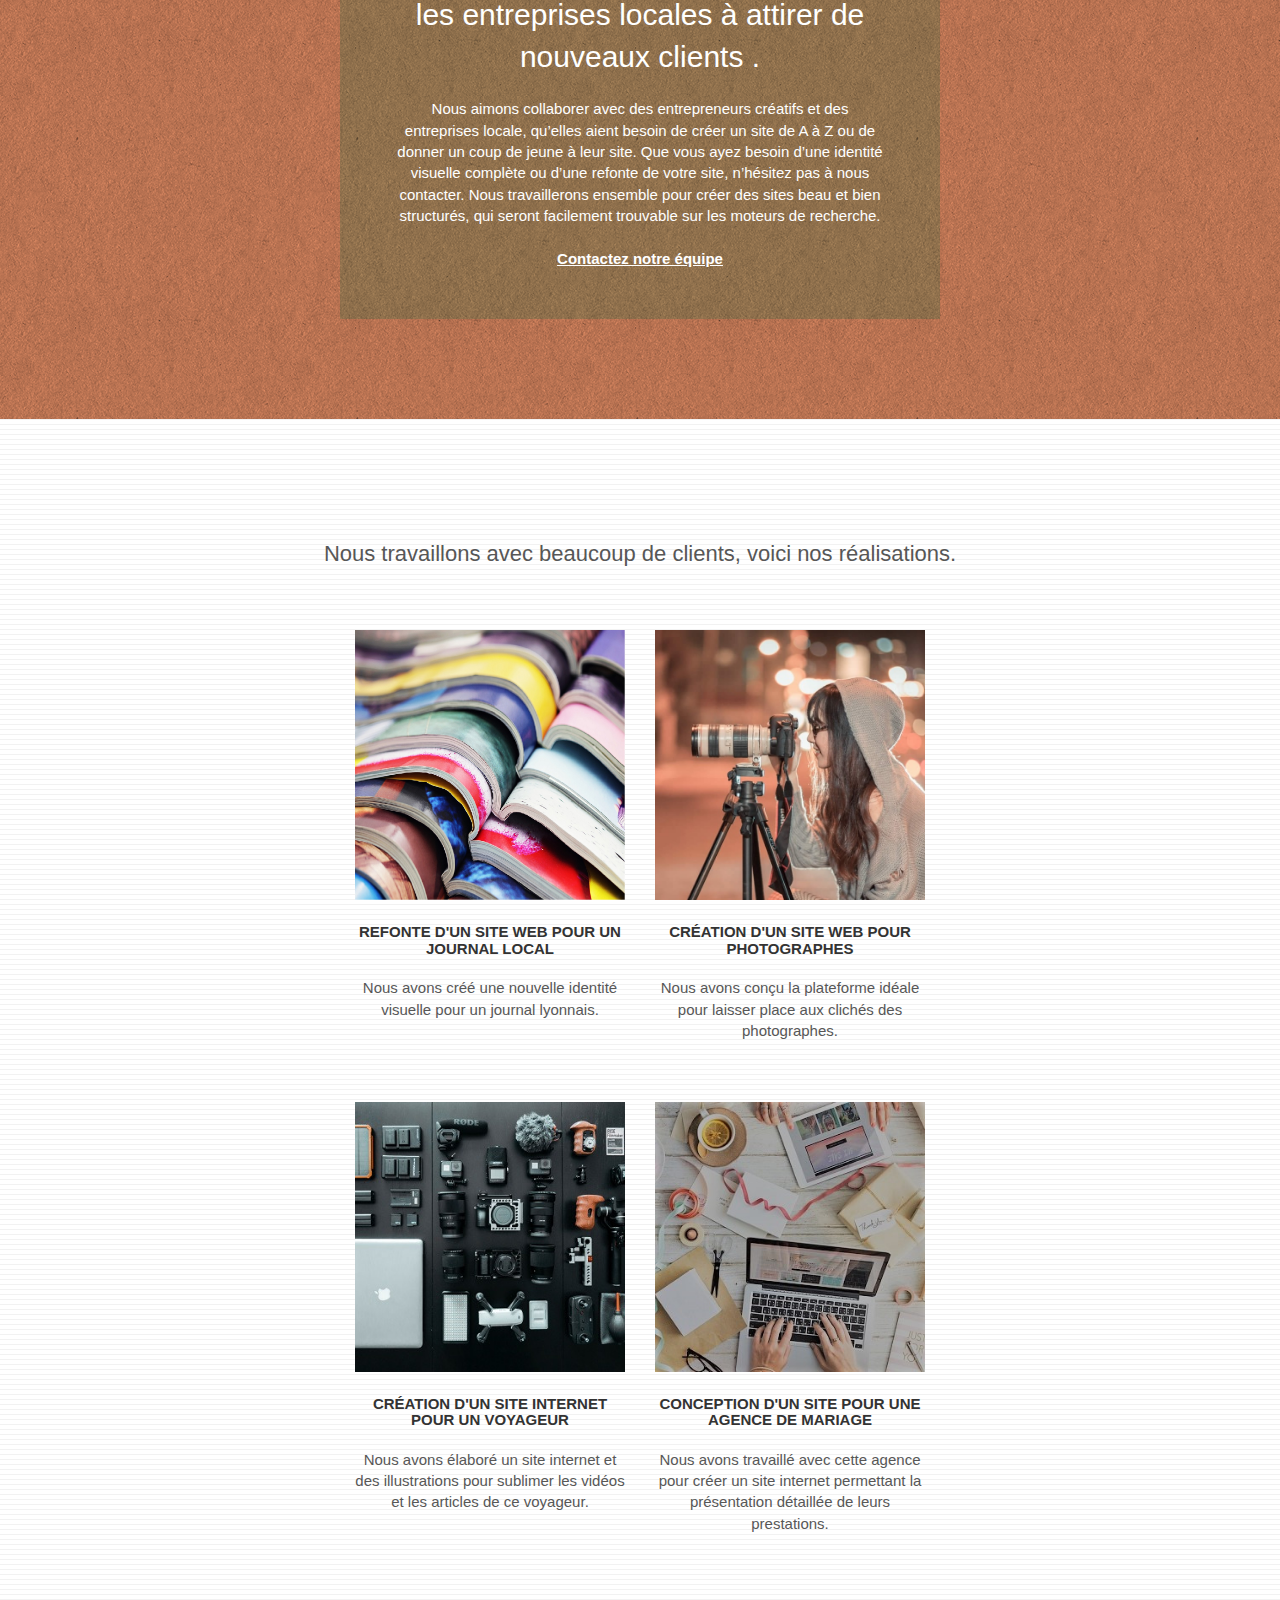
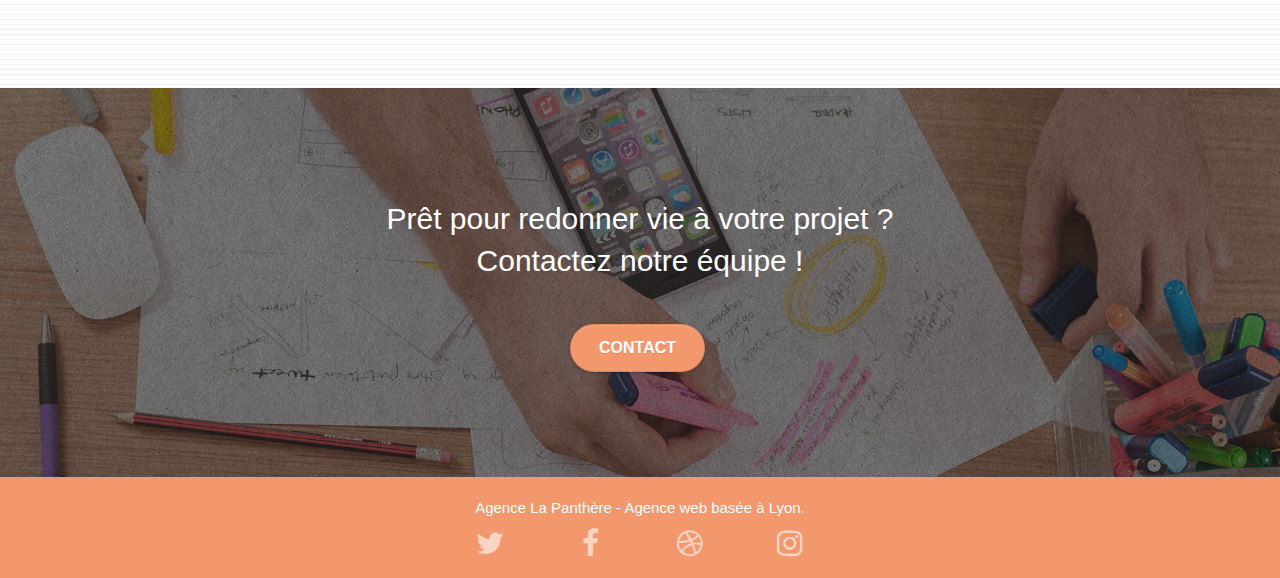
==== commit cb11d119: "suppression du chevron du lien contact" ====
--- a/index.html
+++ b/index.html
@@ -32,6 +32,7 @@
 <div class="page-container">
     
 <!-- bloc-0 -->
+<header>
 <div class="bloc bgc-white l-bloc " id="bloc-0">
 	<div class="container bloc-sm">
 
@@ -50,13 +51,14 @@
 					<li>
 					</li>
 					<li>
-						<a href="contact.html">contact &gt;</a>
+						<a href="contact.html">contact</a>
 					</li>
 				</ul>
 			</div>
 		</nav>
 	</div>
 </div>
+</header>
 <!-- bloc-0 END -->
 
 <!-- bloc-1-presentation -->
@@ -218,6 +220,7 @@
 <!-- bloc-5-cta END -->
 
 <!-- Footer - bloc-8 -->
+<footer>
 <div class="bloc bgc-atomic-tangerine d-bloc" id="bloc-8">
 	<div class="container bloc-sm">
 		<div class="row">
@@ -251,6 +254,7 @@
 		</div>
 	</div>
 </div>
+</footer>
 <!-- Footer - bloc-8 END -->
 
 </div>
--- a/style.css
+++ b/style.css
@@ -725,6 +725,8 @@
 }
 
 .social {
+    display: flex;
+    justify-content: space-around;
     max-width: 400px;
     margin: auto auto auto auto;
 }
@@ -766,6 +768,7 @@
 
 .portfolio-thumb {
     margin-bottom: 24px;
+    width: 345px;
 }
 
 .portfolio-row {
@@ -800,7 +803,9 @@
 }
 
 .tc-white {
-    color: #F3976C!important;
+    color: white!important;
+    font-size: 3rem!important;
+    position: relative;
 }
 .tc-white_contact-text{
     color: #FFFFFF!important;
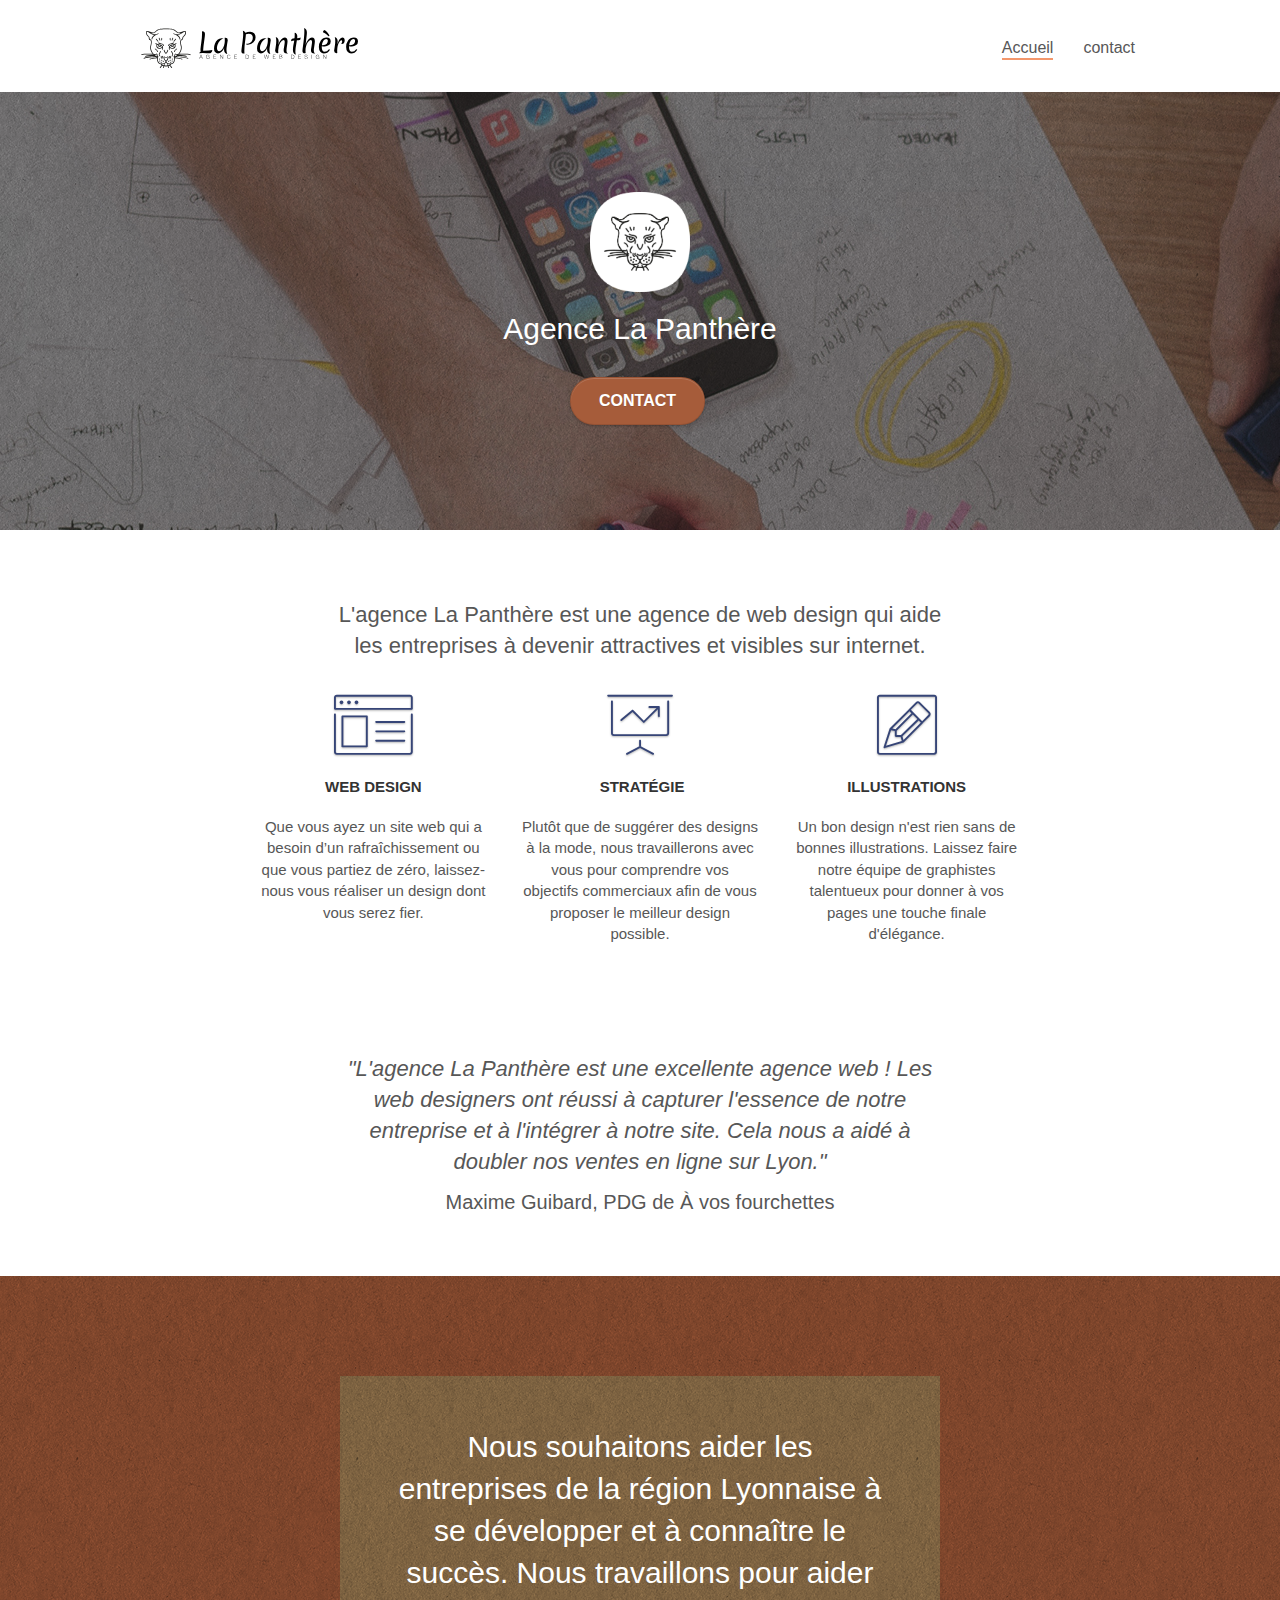
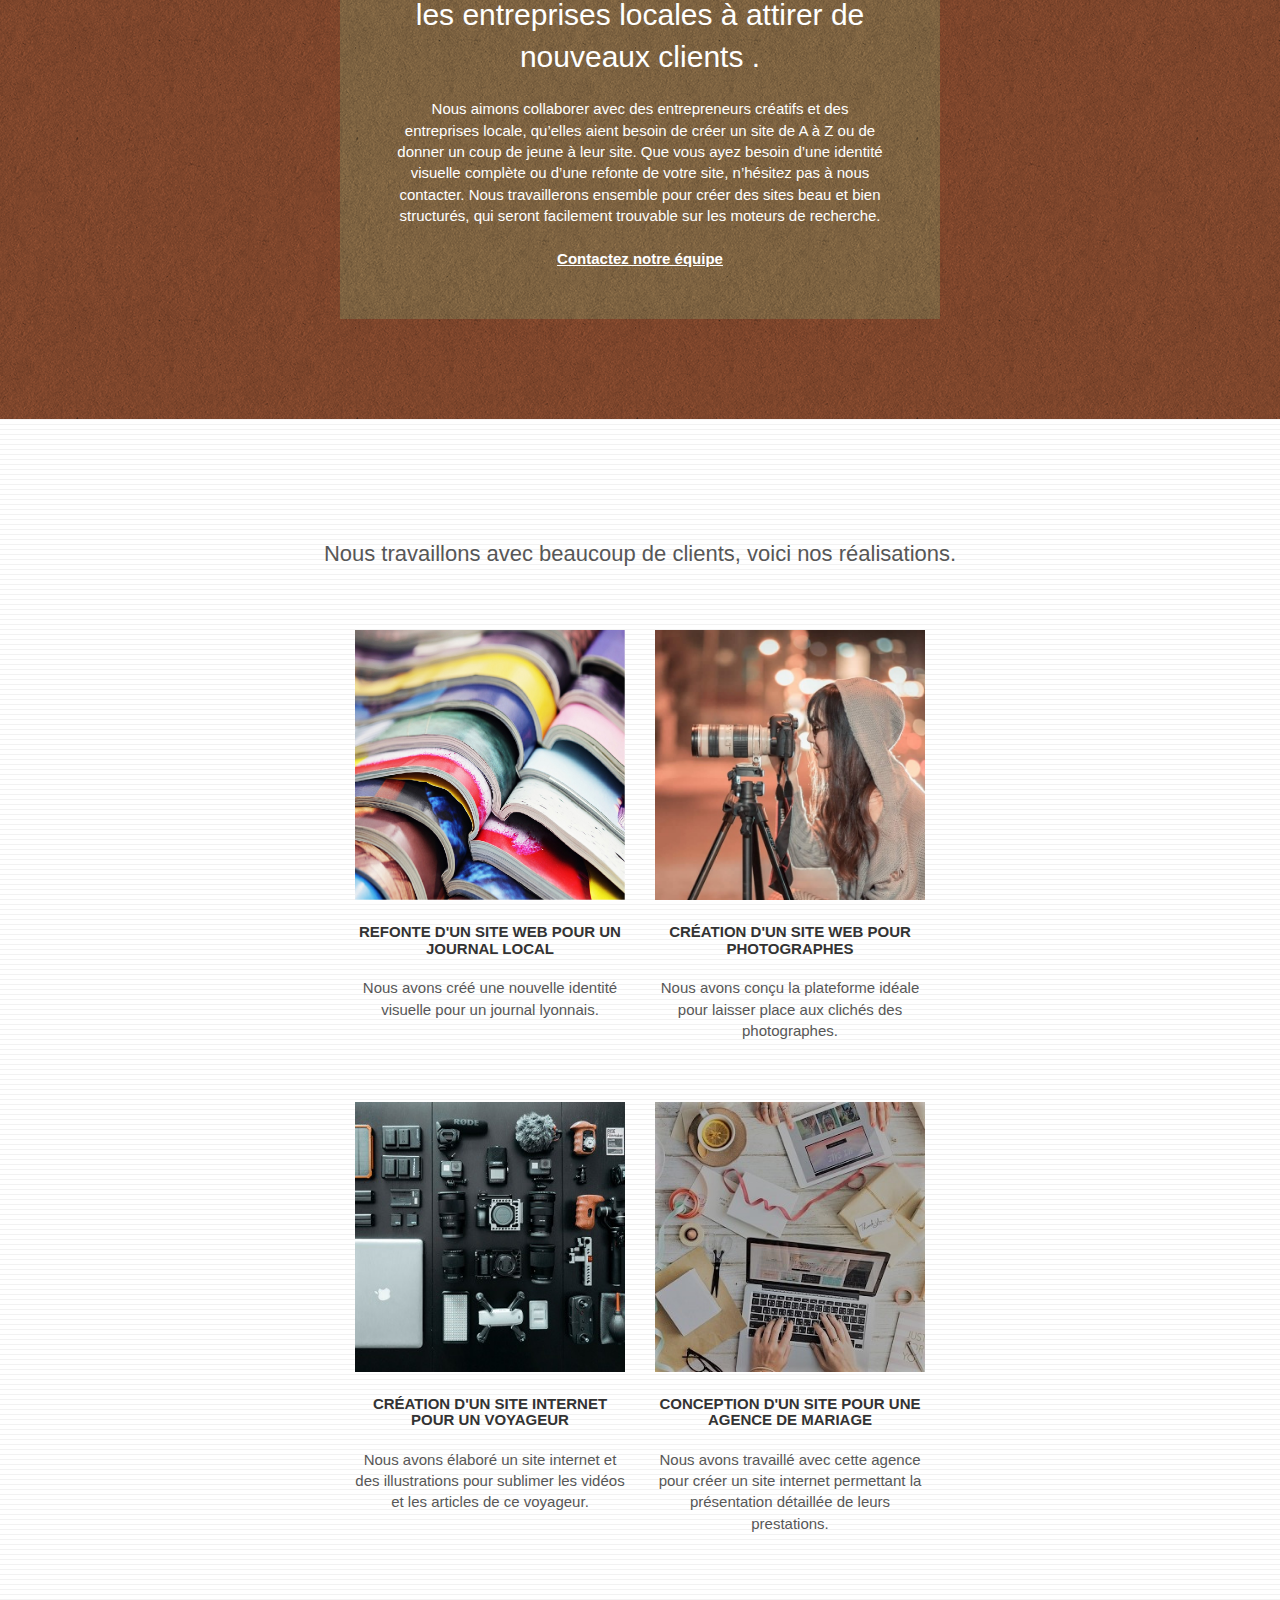
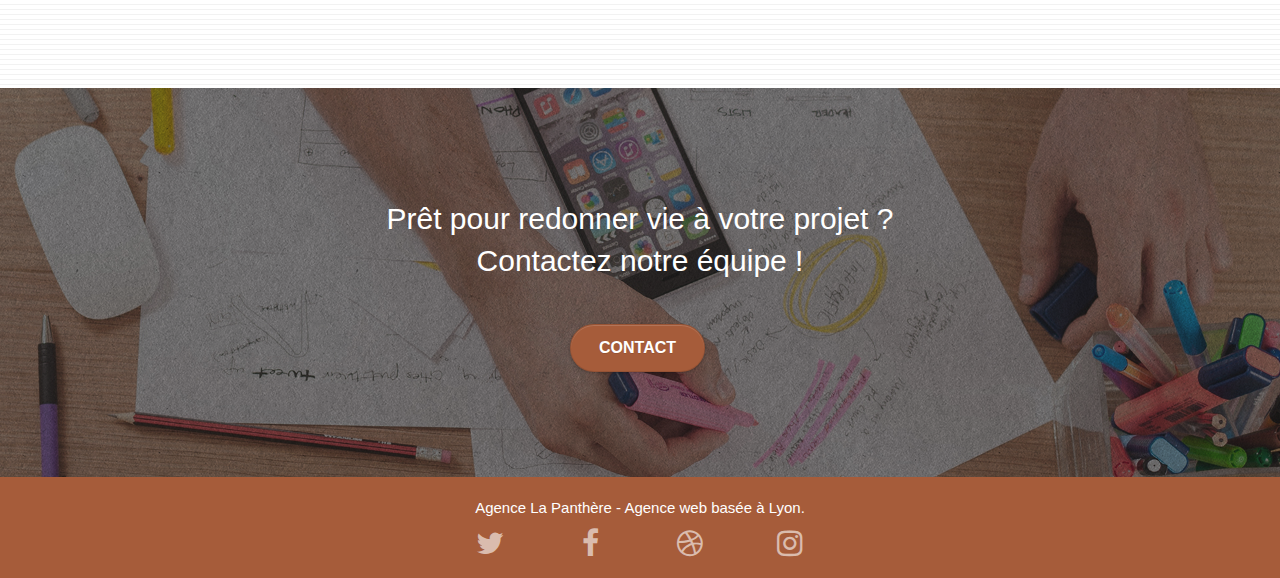
==== commit b77cdf39: "modification mineure balise meta description et ajout d'un focus sur les pages accueil et contact" ====
--- a/index.html
+++ b/index.html
@@ -3,7 +3,7 @@
 <head>
     <meta charset="utf-8">
     <meta name="keywords" content="seo, google, site web, site internet, agence design paris, agence design, agence design,agence design,agence design,agence design,agence design,agence design,agence design,agence design">
-    <meta name="description" content="">
+    <meta name="description" content="L'agence La Panthère est une agence de web design qui aide les entreprises à devenir attractives et visibles sur internet, nos design tiennent compte des contraintes en matière d'ergonomie, d'utilisabilité et d'accessibilité.">
     <meta name="viewport" content="width=device-width, initial-scale=1.0, viewport-fit=cover">
     <link rel="shortcut icon" type="image/png" href="favicon.jpg">
     
@@ -46,12 +46,10 @@
 			<div class="collapse navbar-collapse navbar-1 special-dropdown-nav">
 				<ul class="site-navigation nav navbar-nav">
 					<li>
-						<a href="index.html">Accueil</a>
+						<a href="index.html" class="item-nav item-nav1 active">Accueil</a>
 					</li>
 					<li>
-					</li>
-					<li>
-						<a href="contact.html">contact</a>
+						<a href="contact.html" class="item-nav">contact</a>
 					</li>
 				</ul>
 			</div>
--- a/style.css
+++ b/style.css
@@ -17,7 +17,18 @@
     text-decoration: none;
     cursor: pointer;
 }
-
+.item-nav::after {
+    content: "";
+    display: block;
+    width: 0%;
+    height: 2px;
+    margin: 0 auto;
+    background-color: #F3976C;
+    transition: width 0.2s ease-in-out;
+}
+.active.item-nav::after {
+    width: 100%;
+}
 #page-loading-blocs-notifaction {
     position: fixed;
     top: 0;
@@ -799,7 +810,8 @@
 }
 
 .bgc-atomic-tangerine {
-    background-color: #F3976C;
+    /* background-color: #F3976C; */
+    background-color: #a65c3a;
 }
 
 .tc-white {
@@ -812,7 +824,8 @@
 }
 
 .btn-atomic-tangerine {
-    background: #F3976C;
+    /* background: #F3976C; */
+    background-color: #a65c3a;
     color: #FFFFFF!important;
 }
 
